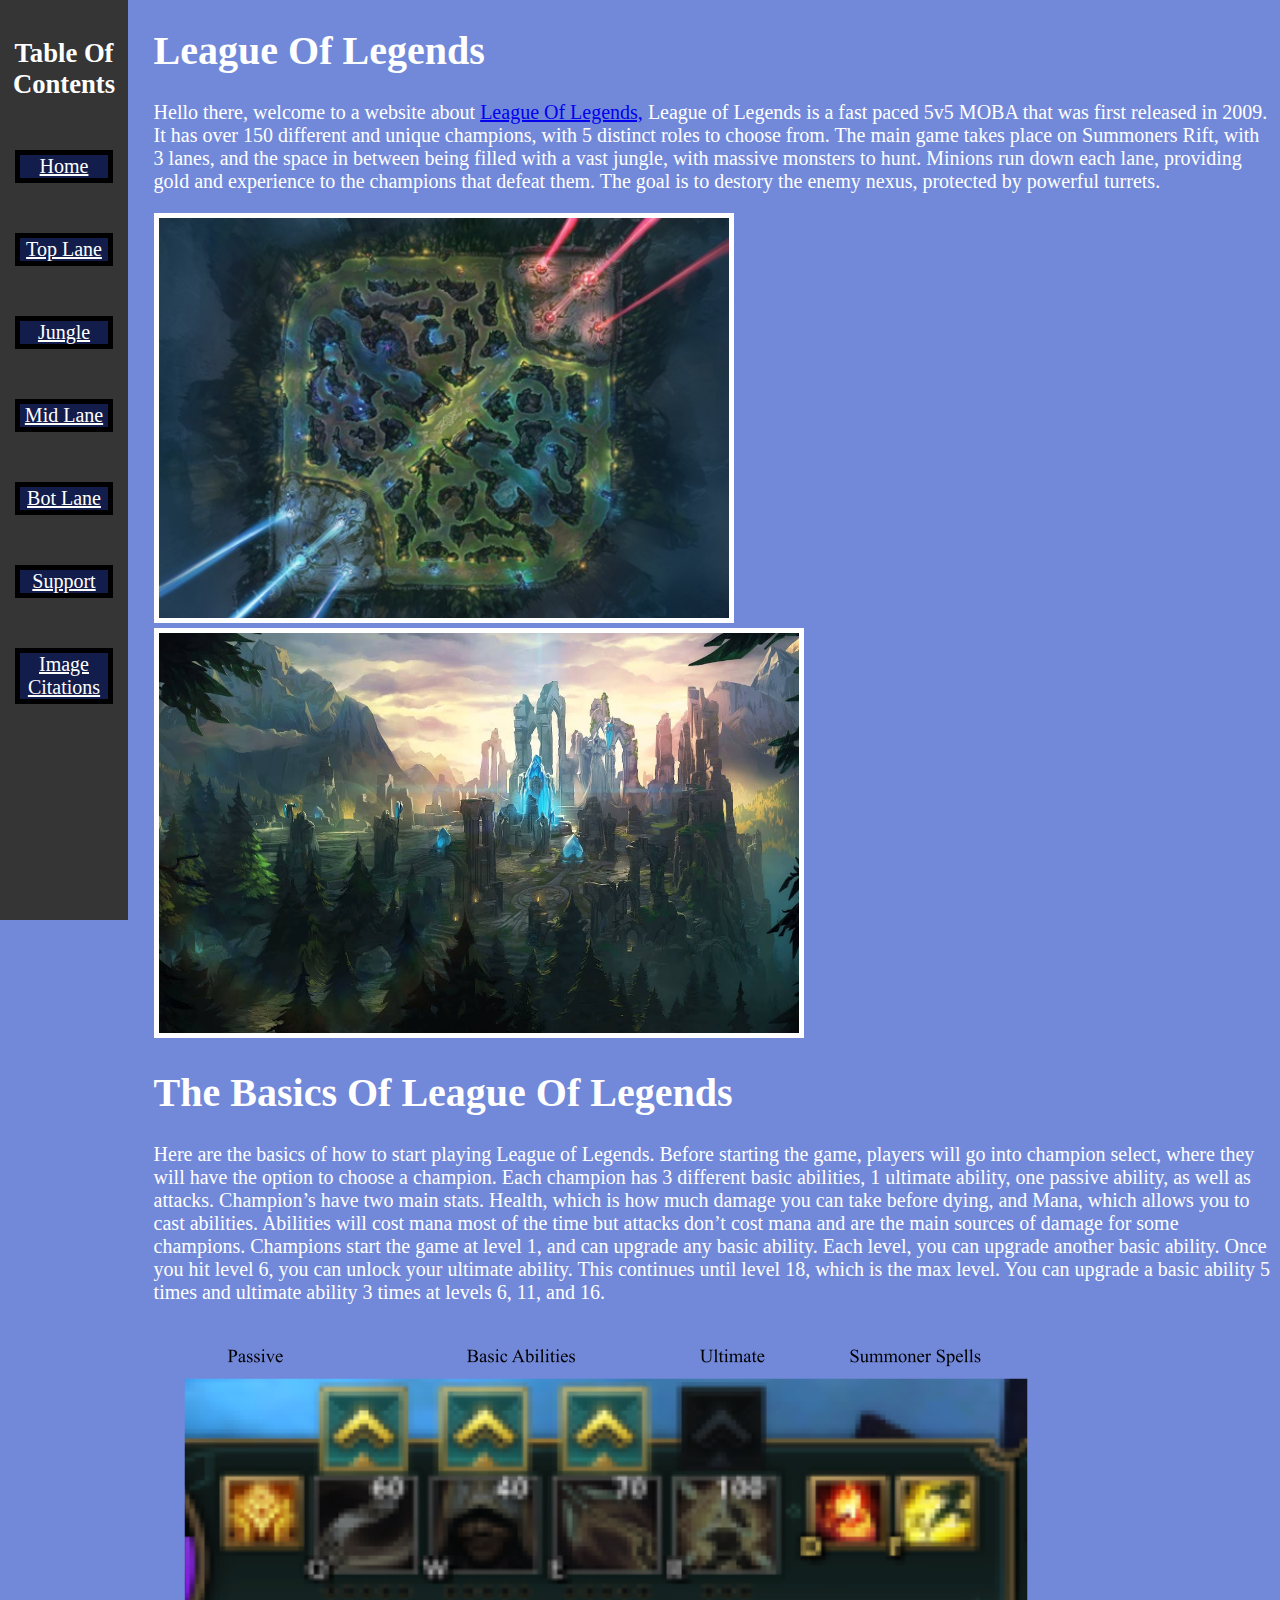
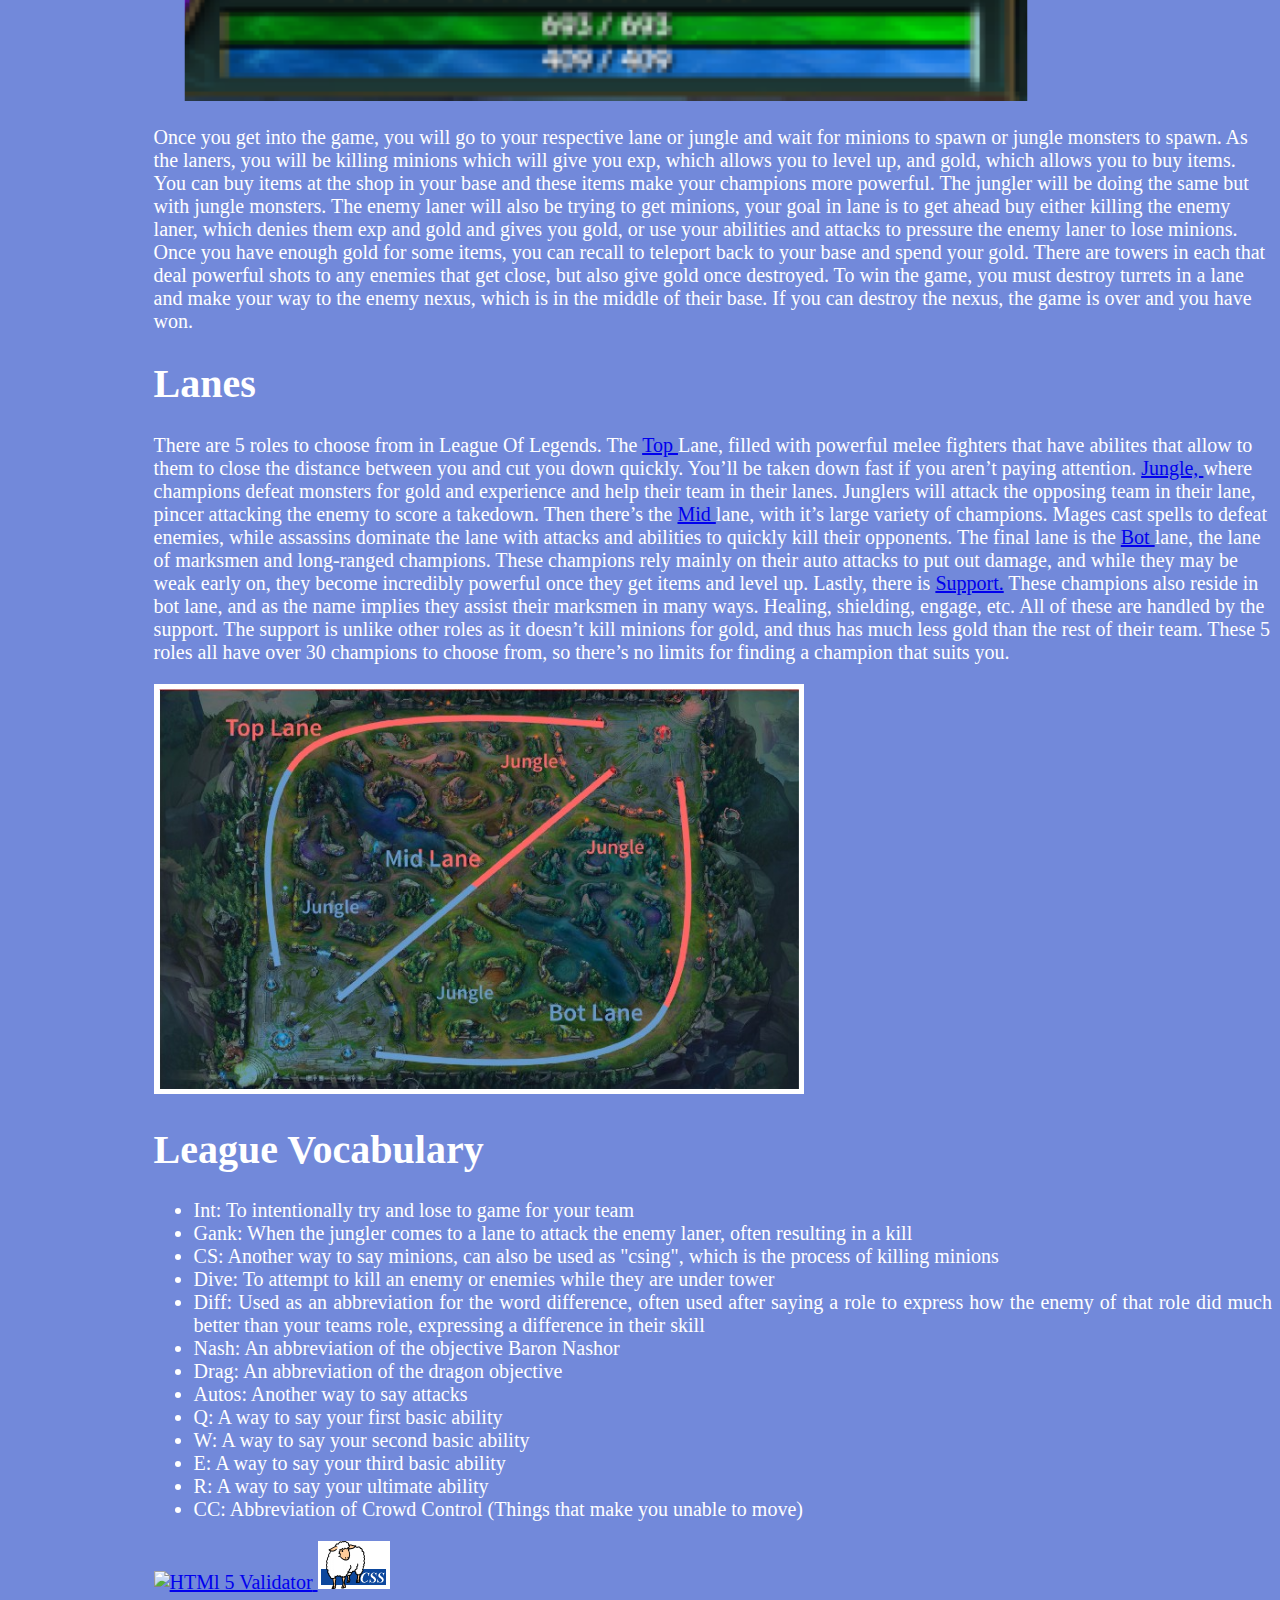
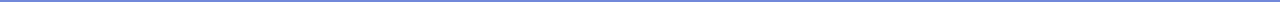
==== index.html @ da6aa1b8 "Add files via upload" ====
<!doctype html>
<html lang = "en">
	<head>
		<meta charset = "UTF-8">
		<title> League Of Legends </title>
		<link rel = "stylesheet" type = "text/css" href = "basic.css"/>
	</head>
	<body>
		<h1> League Of Legends</h1>
		<p> Hello there, welcome to a website about <a href = "https://www.leagueoflegends.com/"> League Of Legends,</a>  League of Legends is a fast paced 5v5 MOBA that was first released in 2009. It has over 150 different and unique champions, with 5 distinct roles to choose from. The main game takes place on Summoners Rift, with 3 lanes, and the space in between being filled with a vast jungle, with massive monsters to hunt. Minions run down each lane, providing gold and experience to the champions that defeat them. The goal is to destory the enemy nexus, protected by powerful turrets.</p>
		<!-- Linking the 2 images -->
		<img class = "rift" src = "summonersrift.jpg" alt = "Picture Of Summoners Rift In The Game" />
		<img class = "rift" src = "summonersrift2.jpg" alt = "Picture Of Summoners Rift Drawn" width = 640 />
		<!-- Table of contents in a side navbar -->
		<div id = "navbar">
			<h1 id = "contents"> Table Of Contents </h1> 
            <p class = "border"> <a class = "content" href = "index.html"> Home  </a> </p>
			<p class = "border"> <a class = "content" href = "top.html"> Top Lane  </a> </p>
			<p class = "border"> <a class = "content" href = "jungle.html"> Jungle </a> </p>
			<p class = "border"> <a class = "content" href = "mid.html"> Mid Lane  </a> </p>
			<p class = "border"> <a class = "content" href = "bot.html"> Bot Lane </a> </p>
			<p class = "border"> <a class = "content" href = "support.html"> Support </a> </p>
            <p class = "border"> <a class = "content" href = "cite.html"> Image Citations </a> </p>
		</div>
		<h1 id = "basics"> The Basics Of League Of Legends </h1>
		<p> Here are the basics of how to start playing League of Legends. Before starting the game, players will go into champion select, where they will have the option to choose a champion. Each champion has 3 different basic abilities, 1 ultimate ability, one passive ability, as well as attacks. Champion&rsquo;s have two main stats. Health, which is how much damage you can take before dying, and Mana, which allows you to cast abilities. Abilities will cost mana most of the time but attacks don&rsquo;t cost mana and are the main sources of damage for some champions. Champions start the game at level 1, and can upgrade any basic ability. Each level, you can upgrade another basic ability. Once you hit level 6, you can unlock your ultimate ability. This continues until level 18, which is the max level. You can upgrade a basic ability 5 times and ultimate ability 3 times at levels 6, 11, and 16. </p>
		<img src = "abilities1.png" alt = "Ingame picture of League of Legends Abilities"/>
		<p> Once you get into the game, you will go to your respective lane or jungle and wait for minions to spawn or jungle monsters to spawn. As the laners, you will be killing minions which will give you exp, which allows you to level up, and gold, which allows you to buy items. You can buy items at the shop in your base and these items make your champions more powerful. The jungler will be doing the same but with jungle monsters. The enemy laner will also be trying to get minions, your goal in lane is to get ahead buy either killing the enemy laner, which denies them exp and gold and gives you gold, or use your abilities and attacks to pressure the enemy laner to lose minions. Once you have enough gold for some items, you can recall to teleport back to your base and spend your gold. There are towers in each that deal powerful shots to any enemies that get close, but also give gold once destroyed. To win the game, you must destroy turrets in a lane and make your way to the enemy nexus, which is in the middle of their base. If you can destroy the nexus, the game is over and you have won. </p>
		<h1 id = "lanes"> Lanes </h1>
		<p> There are 5 roles to choose from in League Of Legends. The <a href="top.html"> Top </a> Lane, filled with powerful melee fighters that have abilites that allow to them to close the distance between you and cut you down quickly. You&rsquo;ll be taken down fast if you aren&rsquo;t paying attention. <a href="jungle.html"> Jungle, </a> where champions defeat monsters for gold and experience and help their team in their lanes. Junglers will attack the opposing team in their lane, pincer attacking the enemy to score a takedown. Then there&rsquo;s the <a href="mid.html"> Mid </a> lane, with it&rsquo;s large variety of champions. Mages cast spells to defeat enemies, while assassins dominate the lane with attacks and abilities to quickly kill their opponents. The final lane is the <a href="bot.html"> Bot </a> lane, the lane of marksmen and long-ranged champions. These champions rely mainly on their auto attacks to put out damage, and while they may be weak early on, they become incredibly powerful once they get items and level up. Lastly, there is <a href="support.html"> Support.</a> These champions also reside in bot lane, and as the name implies they assist their marksmen in many ways. Healing, shielding, engage, etc. All of these are handled by the support. The support is unlike other roles as it doesn&rsquo;t kill minions for gold, and thus has much less gold than the rest of their team. These 5 roles all have over 30 champions to choose from, so there&rsquo;s no limits for finding a champion that suits you. </p>
		<img class = "rift" src = "summonersriftlanes.jpeg" alt = "Picture of Summoners Rift with lanes drawn" />
		<h1 id = "vocab" class = "justify"> League Vocabulary </h1>
		<ul class = "justify">
			<li> Int: To intentionally try and lose to game for your team </li>
			<li> Gank: When the jungler comes to a lane to attack the enemy laner, often resulting in a kill </li>
			<li> CS: Another way to say minions, can also be used as "csing", which is the process of killing minions </li>
			<li> Dive: To attempt to kill an enemy or enemies while they are under tower </li>
			<li> Diff: Used as an abbreviation for the word difference, often used after saying a role to express how the enemy of that role did much better than your teams role, expressing a difference in their skill </li>
			<li> Nash: An abbreviation of the objective Baron Nashor</li>
			<li> Drag: An abbreviation of the dragon objective</li>
			<li> Autos: Another way to say attacks</li>
			<li> Q: A way to say your first basic ability</li>
			<li> W: A way to say your second basic ability</li>
			<li> E: A way to say your third basic ability</li>
			<li> R: A way to say your ultimate ability</li>
			<li> CC: Abbreviation of Crowd Control (Things that make you unable to move)</li>
		</ul>
		<!-- HTML and CSS Validator Links -->
		<a href="https://validator.w3.org/nu/?doc=https%3A%2F%2Fpercyzhao.github.io%2Fhome%2F">
			<img src = "w3c.png" alt = "HTMl 5 Validator"/>
		</a>
		<a href="http://jigsaw.w3.org/css-validator/validator?uri=https%3A%2F%2Fpercyzhao.github.io%2Fhome%2Fbasic.css">
			<img src = "css.png" alt = "CSS Validator" />
		</a>
    </body>
</html>
---- basic.css ----
body
{
	font-family: "times new roman";
	font-size: 20px;
	color: white;
	background-color: #7289DA;
	margin-left: 12%;
}
/* Makes the images have a border and be a certain height */
.rift
{
	border-style: solid;
	border-color: white;
	height: 400px;
	border-width:5px;
}
.justify
{
	text-align:justify;
}
#contents
{
	font-size: 20pt;
}
/* Makes the navbar, height is full page, it can't move*/
#navbar 
{
	height: 100%; 
	width: 10%; 
	position: fixed; 
	z-index: 1; 
	top: 0; 
	left: 0;
	background-color: #353535; 
	overflow-x: hidden; 
	padding-top: 20px;
	color:white; 
	text-align:center;
}
#navbar a:hover
/* when you hover over the text it turns aqua*/
{

	color: aqua;
}
.content
{
	color: white;

}
.border
{
	border-color: black;
	border-style: solid;
	border-width: 5px;
	margin-right: 15px;
	margin-left: 15px;
	background-color:#121d4b;
	margin-top: 50px
}
/* for all the citations */
.cite
{
	text-align: left;
	color: black;
	font-size: 15px
}
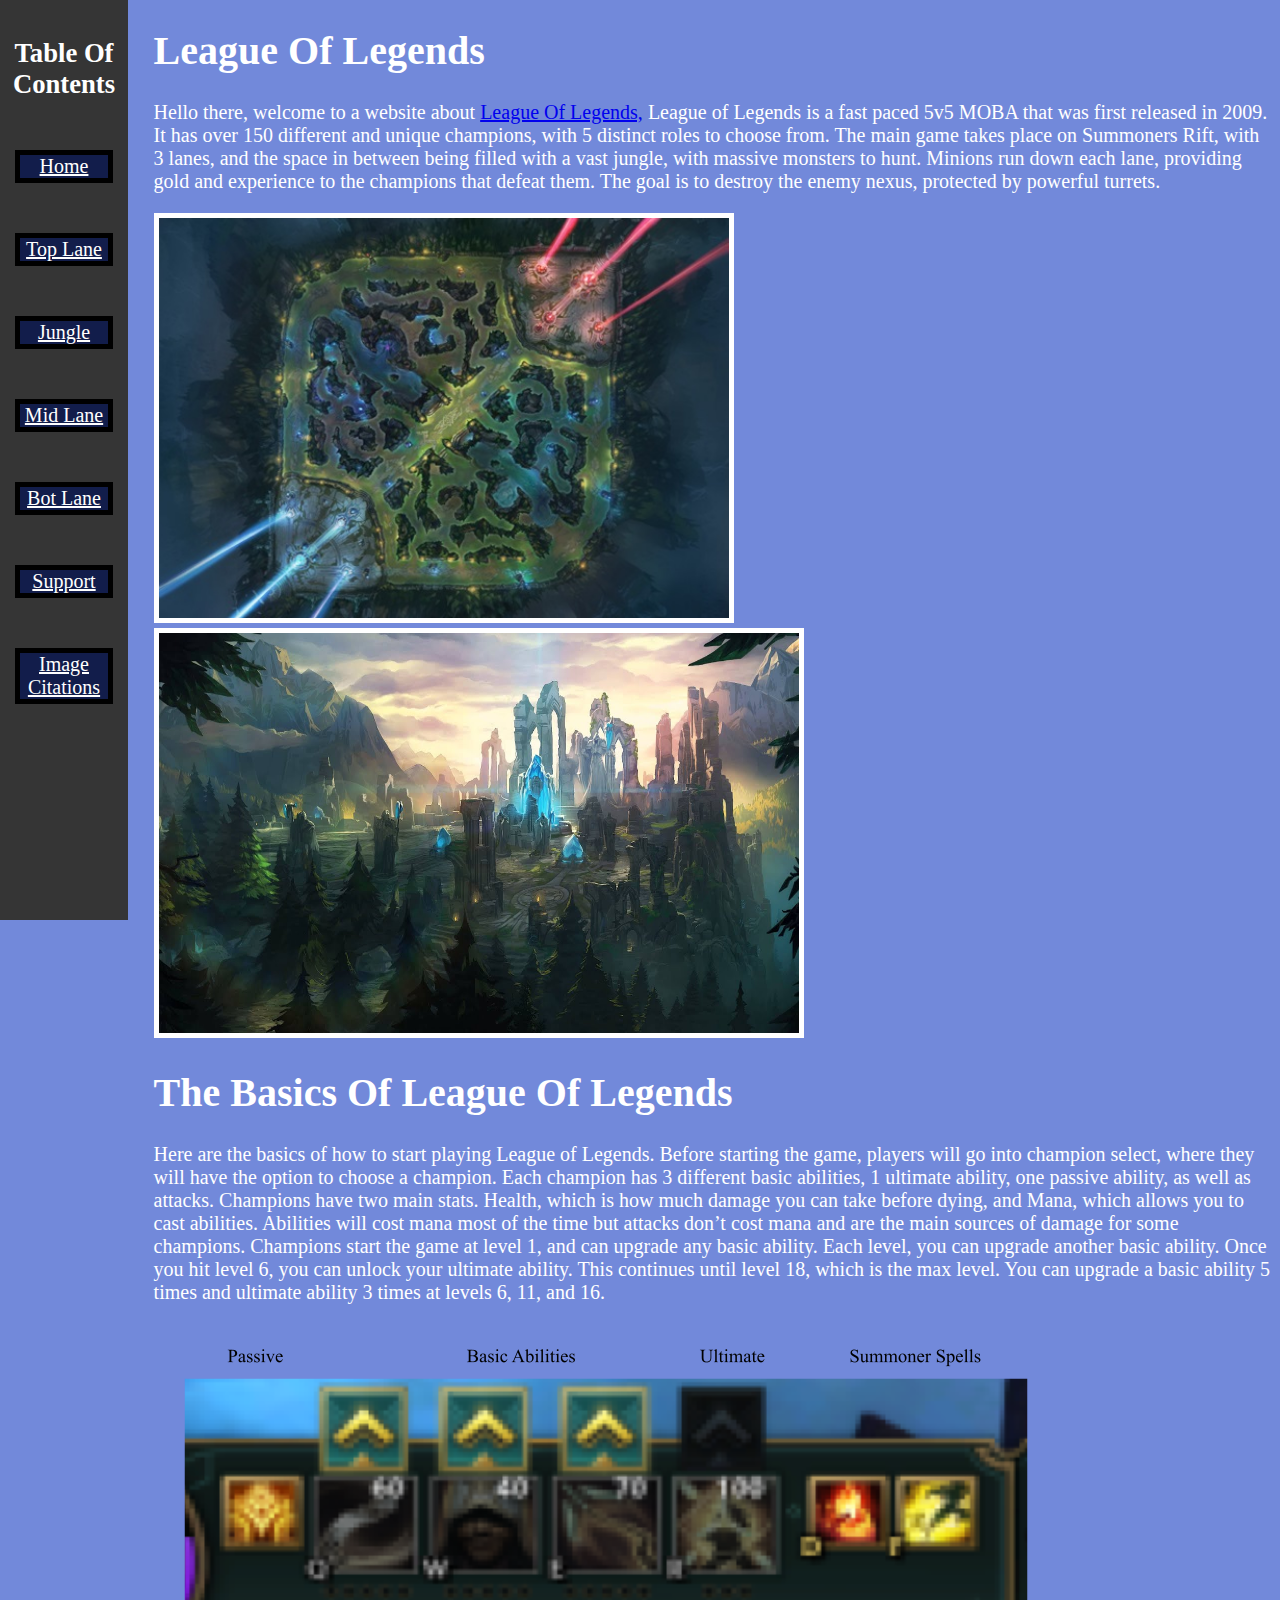
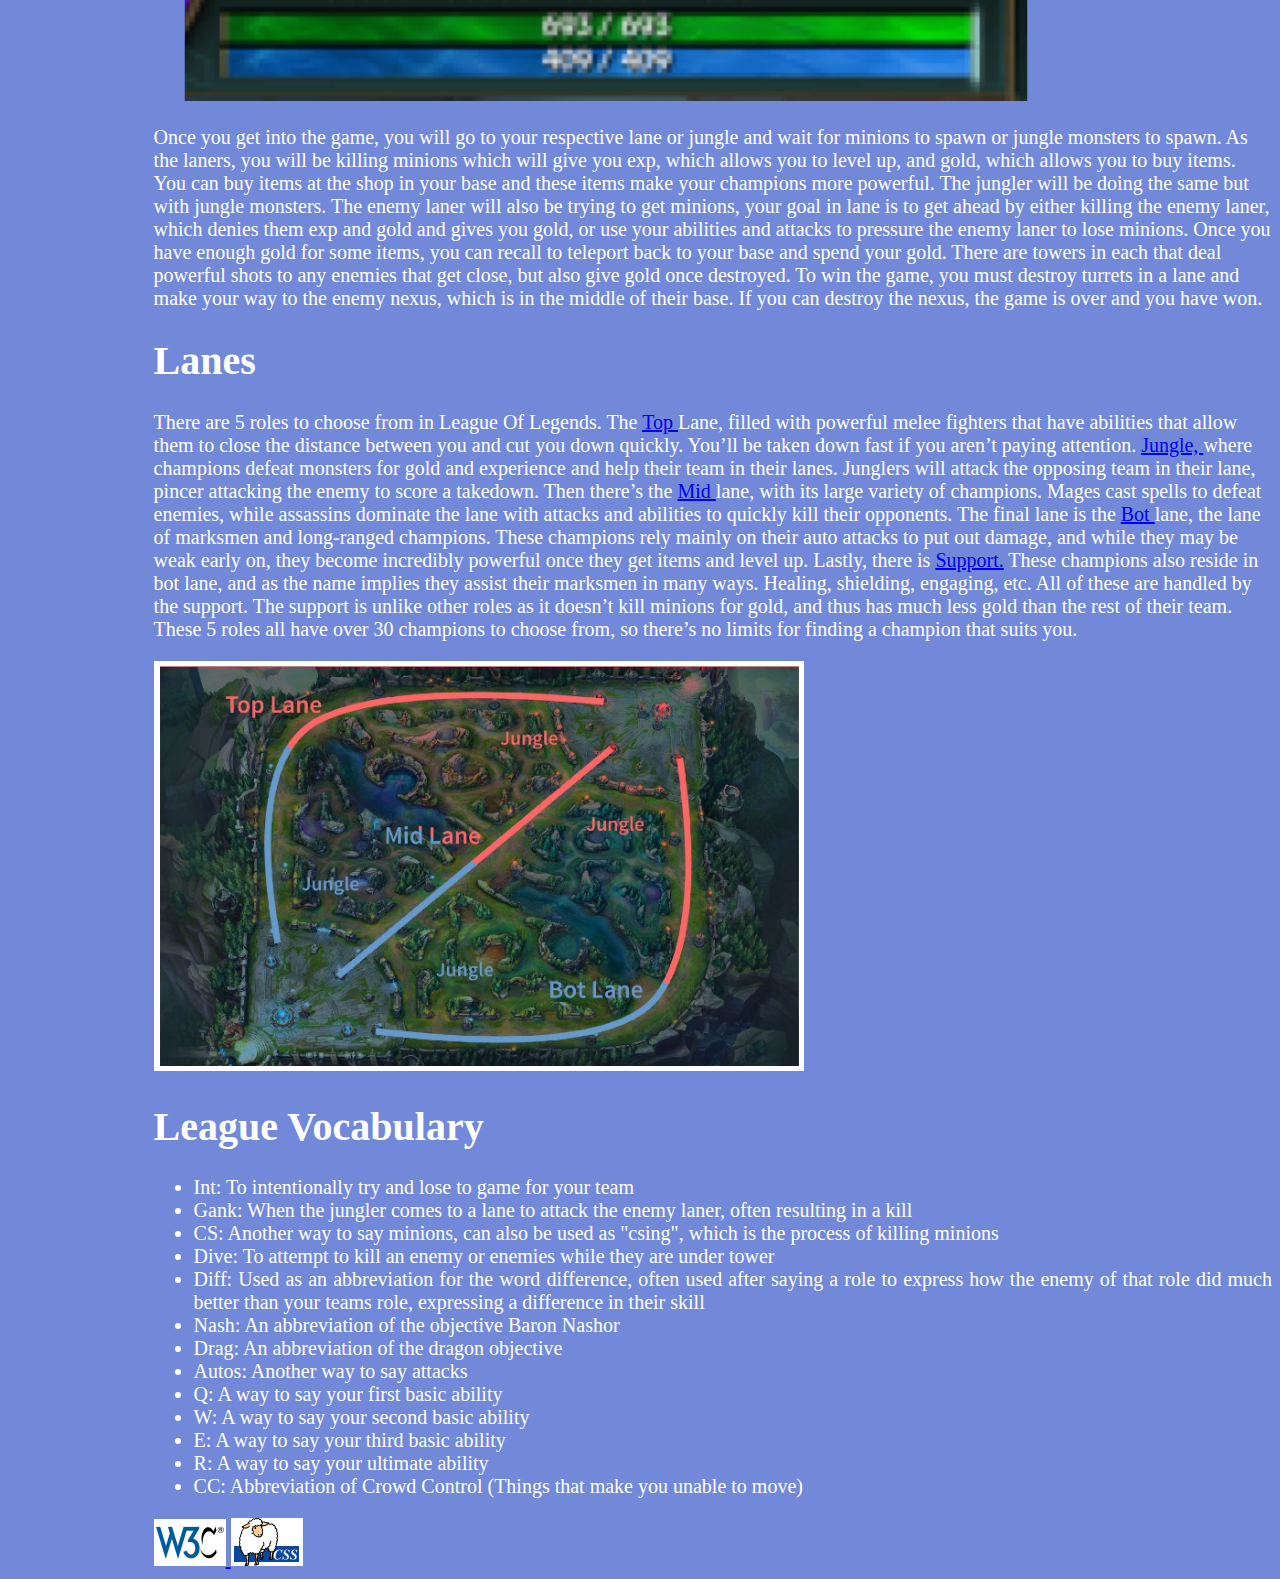
==== commit 05e3573e: "Update index.html" ====
--- a/index.html
+++ b/index.html
@@ -7,7 +7,7 @@
 	</head>
 	<body>
 		<h1> League Of Legends</h1>
-		<p> Hello there, welcome to a website about <a href = "https://www.leagueoflegends.com/"> League Of Legends,</a>  League of Legends is a fast paced 5v5 MOBA that was first released in 2009. It has over 150 different and unique champions, with 5 distinct roles to choose from. The main game takes place on Summoners Rift, with 3 lanes, and the space in between being filled with a vast jungle, with massive monsters to hunt. Minions run down each lane, providing gold and experience to the champions that defeat them. The goal is to destory the enemy nexus, protected by powerful turrets.</p>
+		<p> Hello there, welcome to a website about <a href = "https://www.leagueoflegends.com/"> League Of Legends,</a>  League of Legends is a fast paced 5v5 MOBA that was first released in 2009. It has over 150 different and unique champions, with 5 distinct roles to choose from. The main game takes place on Summoners Rift, with 3 lanes, and the space in between being filled with a vast jungle, with massive monsters to hunt. Minions run down each lane, providing gold and experience to the champions that defeat them. The goal is to destroy the enemy nexus, protected by powerful turrets.</p>
 		<!-- Linking the 2 images -->
 		<img class = "rift" src = "summonersrift.jpg" alt = "Picture Of Summoners Rift In The Game" />
 		<img class = "rift" src = "summonersrift2.jpg" alt = "Picture Of Summoners Rift Drawn" width = 640 />
@@ -23,11 +23,11 @@
             <p class = "border"> <a class = "content" href = "cite.html"> Image Citations </a> </p>
 		</div>
 		<h1 id = "basics"> The Basics Of League Of Legends </h1>
-		<p> Here are the basics of how to start playing League of Legends. Before starting the game, players will go into champion select, where they will have the option to choose a champion. Each champion has 3 different basic abilities, 1 ultimate ability, one passive ability, as well as attacks. Champion&rsquo;s have two main stats. Health, which is how much damage you can take before dying, and Mana, which allows you to cast abilities. Abilities will cost mana most of the time but attacks don&rsquo;t cost mana and are the main sources of damage for some champions. Champions start the game at level 1, and can upgrade any basic ability. Each level, you can upgrade another basic ability. Once you hit level 6, you can unlock your ultimate ability. This continues until level 18, which is the max level. You can upgrade a basic ability 5 times and ultimate ability 3 times at levels 6, 11, and 16. </p>
+		<p> Here are the basics of how to start playing League of Legends. Before starting the game, players will go into champion select, where they will have the option to choose a champion. Each champion has 3 different basic abilities, 1 ultimate ability, one passive ability, as well as attacks. Champions have two main stats. Health, which is how much damage you can take before dying, and Mana, which allows you to cast abilities. Abilities will cost mana most of the time but attacks don&rsquo;t cost mana and are the main sources of damage for some champions. Champions start the game at level 1, and can upgrade any basic ability. Each level, you can upgrade another basic ability. Once you hit level 6, you can unlock your ultimate ability. This continues until level 18, which is the max level. You can upgrade a basic ability 5 times and ultimate ability 3 times at levels 6, 11, and 16. </p>
 		<img src = "abilities1.png" alt = "Ingame picture of League of Legends Abilities"/>
-		<p> Once you get into the game, you will go to your respective lane or jungle and wait for minions to spawn or jungle monsters to spawn. As the laners, you will be killing minions which will give you exp, which allows you to level up, and gold, which allows you to buy items. You can buy items at the shop in your base and these items make your champions more powerful. The jungler will be doing the same but with jungle monsters. The enemy laner will also be trying to get minions, your goal in lane is to get ahead buy either killing the enemy laner, which denies them exp and gold and gives you gold, or use your abilities and attacks to pressure the enemy laner to lose minions. Once you have enough gold for some items, you can recall to teleport back to your base and spend your gold. There are towers in each that deal powerful shots to any enemies that get close, but also give gold once destroyed. To win the game, you must destroy turrets in a lane and make your way to the enemy nexus, which is in the middle of their base. If you can destroy the nexus, the game is over and you have won. </p>
+		<p> Once you get into the game, you will go to your respective lane or jungle and wait for minions to spawn or jungle monsters to spawn. As the laners, you will be killing minions which will give you exp, which allows you to level up, and gold, which allows you to buy items. You can buy items at the shop in your base and these items make your champions more powerful. The jungler will be doing the same but with jungle monsters. The enemy laner will also be trying to get minions, your goal in lane is to get ahead by either killing the enemy laner, which denies them exp and gold and gives you gold, or use your abilities and attacks to pressure the enemy laner to lose minions. Once you have enough gold for some items, you can recall to teleport back to your base and spend your gold. There are towers in each that deal powerful shots to any enemies that get close, but also give gold once destroyed. To win the game, you must destroy turrets in a lane and make your way to the enemy nexus, which is in the middle of their base. If you can destroy the nexus, the game is over and you have won. </p>
 		<h1 id = "lanes"> Lanes </h1>
-		<p> There are 5 roles to choose from in League Of Legends. The <a href="top.html"> Top </a> Lane, filled with powerful melee fighters that have abilites that allow to them to close the distance between you and cut you down quickly. You&rsquo;ll be taken down fast if you aren&rsquo;t paying attention. <a href="jungle.html"> Jungle, </a> where champions defeat monsters for gold and experience and help their team in their lanes. Junglers will attack the opposing team in their lane, pincer attacking the enemy to score a takedown. Then there&rsquo;s the <a href="mid.html"> Mid </a> lane, with it&rsquo;s large variety of champions. Mages cast spells to defeat enemies, while assassins dominate the lane with attacks and abilities to quickly kill their opponents. The final lane is the <a href="bot.html"> Bot </a> lane, the lane of marksmen and long-ranged champions. These champions rely mainly on their auto attacks to put out damage, and while they may be weak early on, they become incredibly powerful once they get items and level up. Lastly, there is <a href="support.html"> Support.</a> These champions also reside in bot lane, and as the name implies they assist their marksmen in many ways. Healing, shielding, engage, etc. All of these are handled by the support. The support is unlike other roles as it doesn&rsquo;t kill minions for gold, and thus has much less gold than the rest of their team. These 5 roles all have over 30 champions to choose from, so there&rsquo;s no limits for finding a champion that suits you. </p>
+		<p> There are 5 roles to choose from in League Of Legends. The <a href="top.html"> Top </a> Lane, filled with powerful melee fighters that have abilities that allow them to close the distance between you and cut you down quickly. You&rsquo;ll be taken down fast if you aren&rsquo;t paying attention. <a href="jungle.html"> Jungle, </a> where champions defeat monsters for gold and experience and help their team in their lanes. Junglers will attack the opposing team in their lane, pincer attacking the enemy to score a takedown. Then there&rsquo;s the <a href="mid.html"> Mid </a> lane, with its large variety of champions. Mages cast spells to defeat enemies, while assassins dominate the lane with attacks and abilities to quickly kill their opponents. The final lane is the <a href="bot.html"> Bot </a> lane, the lane of marksmen and long-ranged champions. These champions rely mainly on their auto attacks to put out damage, and while they may be weak early on, they become incredibly powerful once they get items and level up. Lastly, there is <a href="support.html"> Support.</a> These champions also reside in bot lane, and as the name implies they assist their marksmen in many ways. Healing, shielding, engaging, etc. All of these are handled by the support. The support is unlike other roles as it doesn&rsquo;t kill minions for gold, and thus has much less gold than the rest of their team. These 5 roles all have over 30 champions to choose from, so there&rsquo;s no limits for finding a champion that suits you. </p>
 		<img class = "rift" src = "summonersriftlanes.jpeg" alt = "Picture of Summoners Rift with lanes drawn" />
 		<h1 id = "vocab" class = "justify"> League Vocabulary </h1>
 		<ul class = "justify">
@@ -53,4 +53,4 @@
 			<img src = "css.png" alt = "CSS Validator" />
 		</a>
     </body>
-</html>+</html>
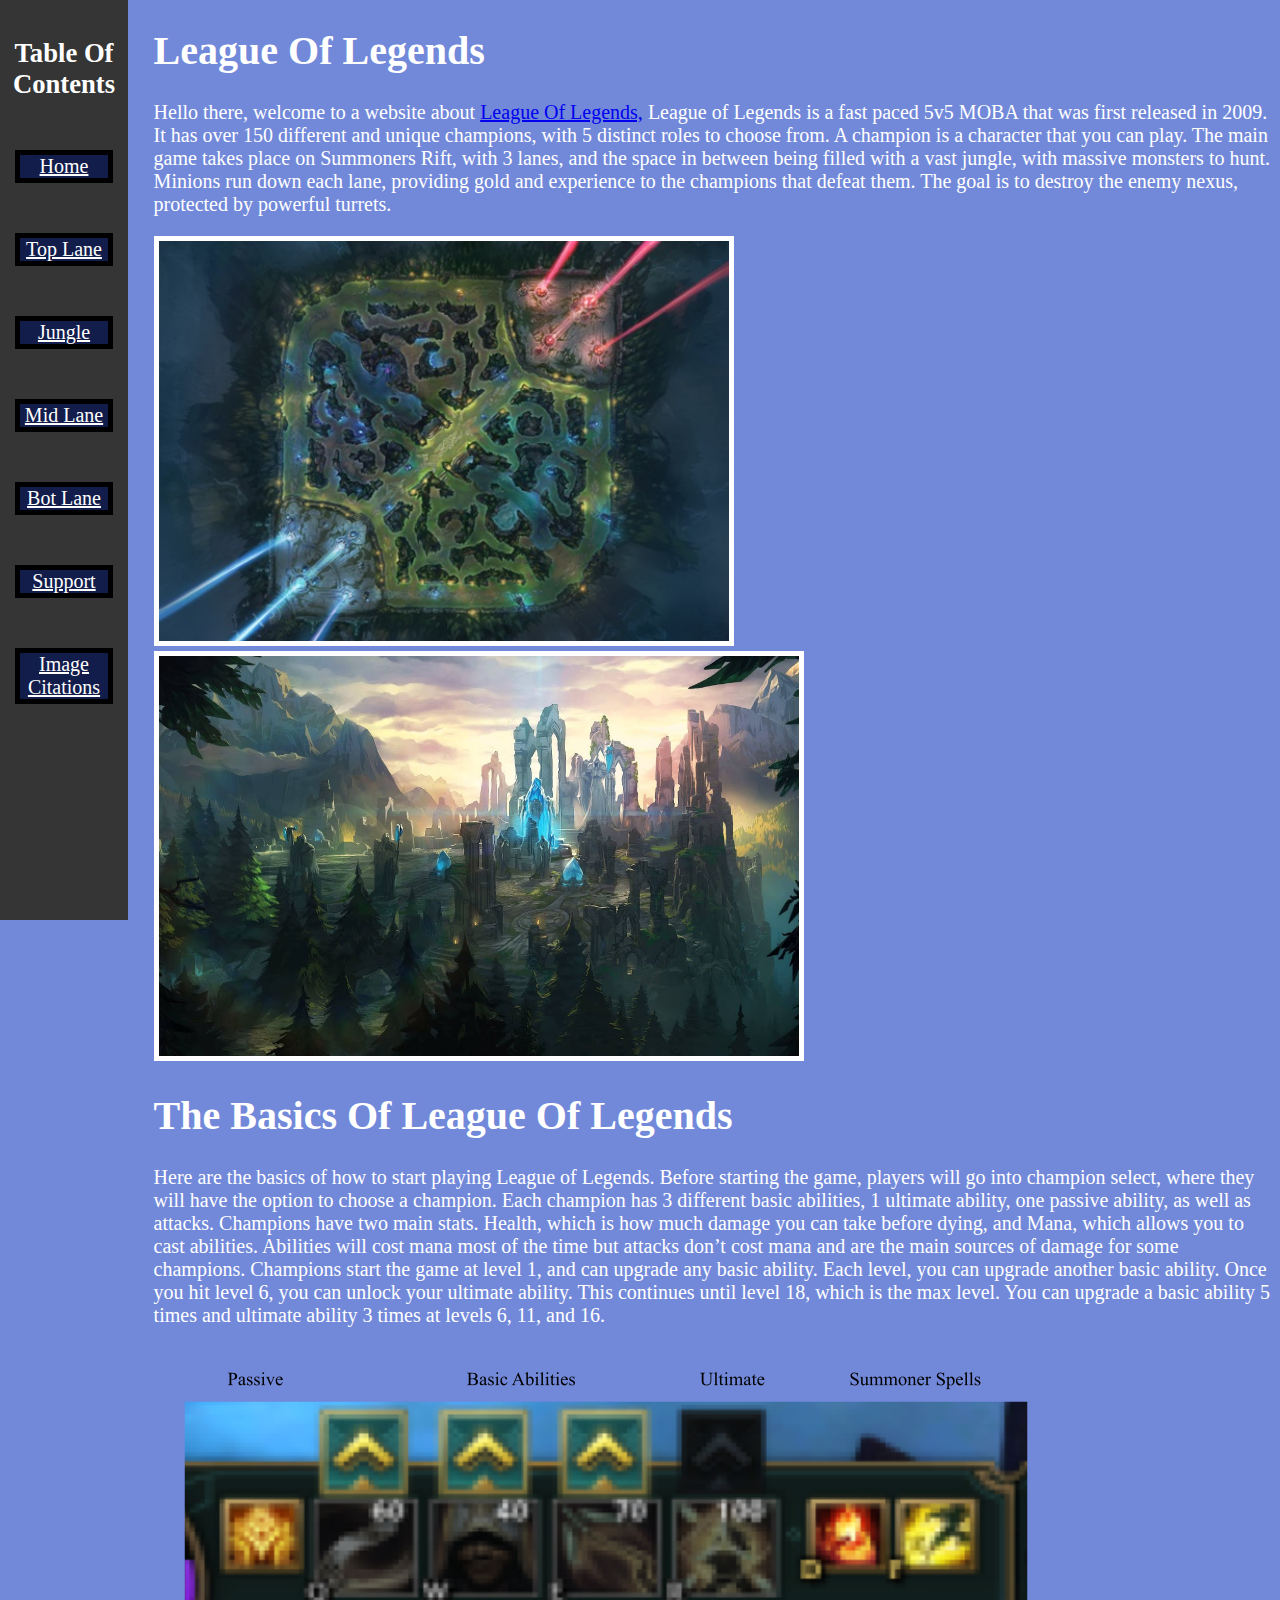
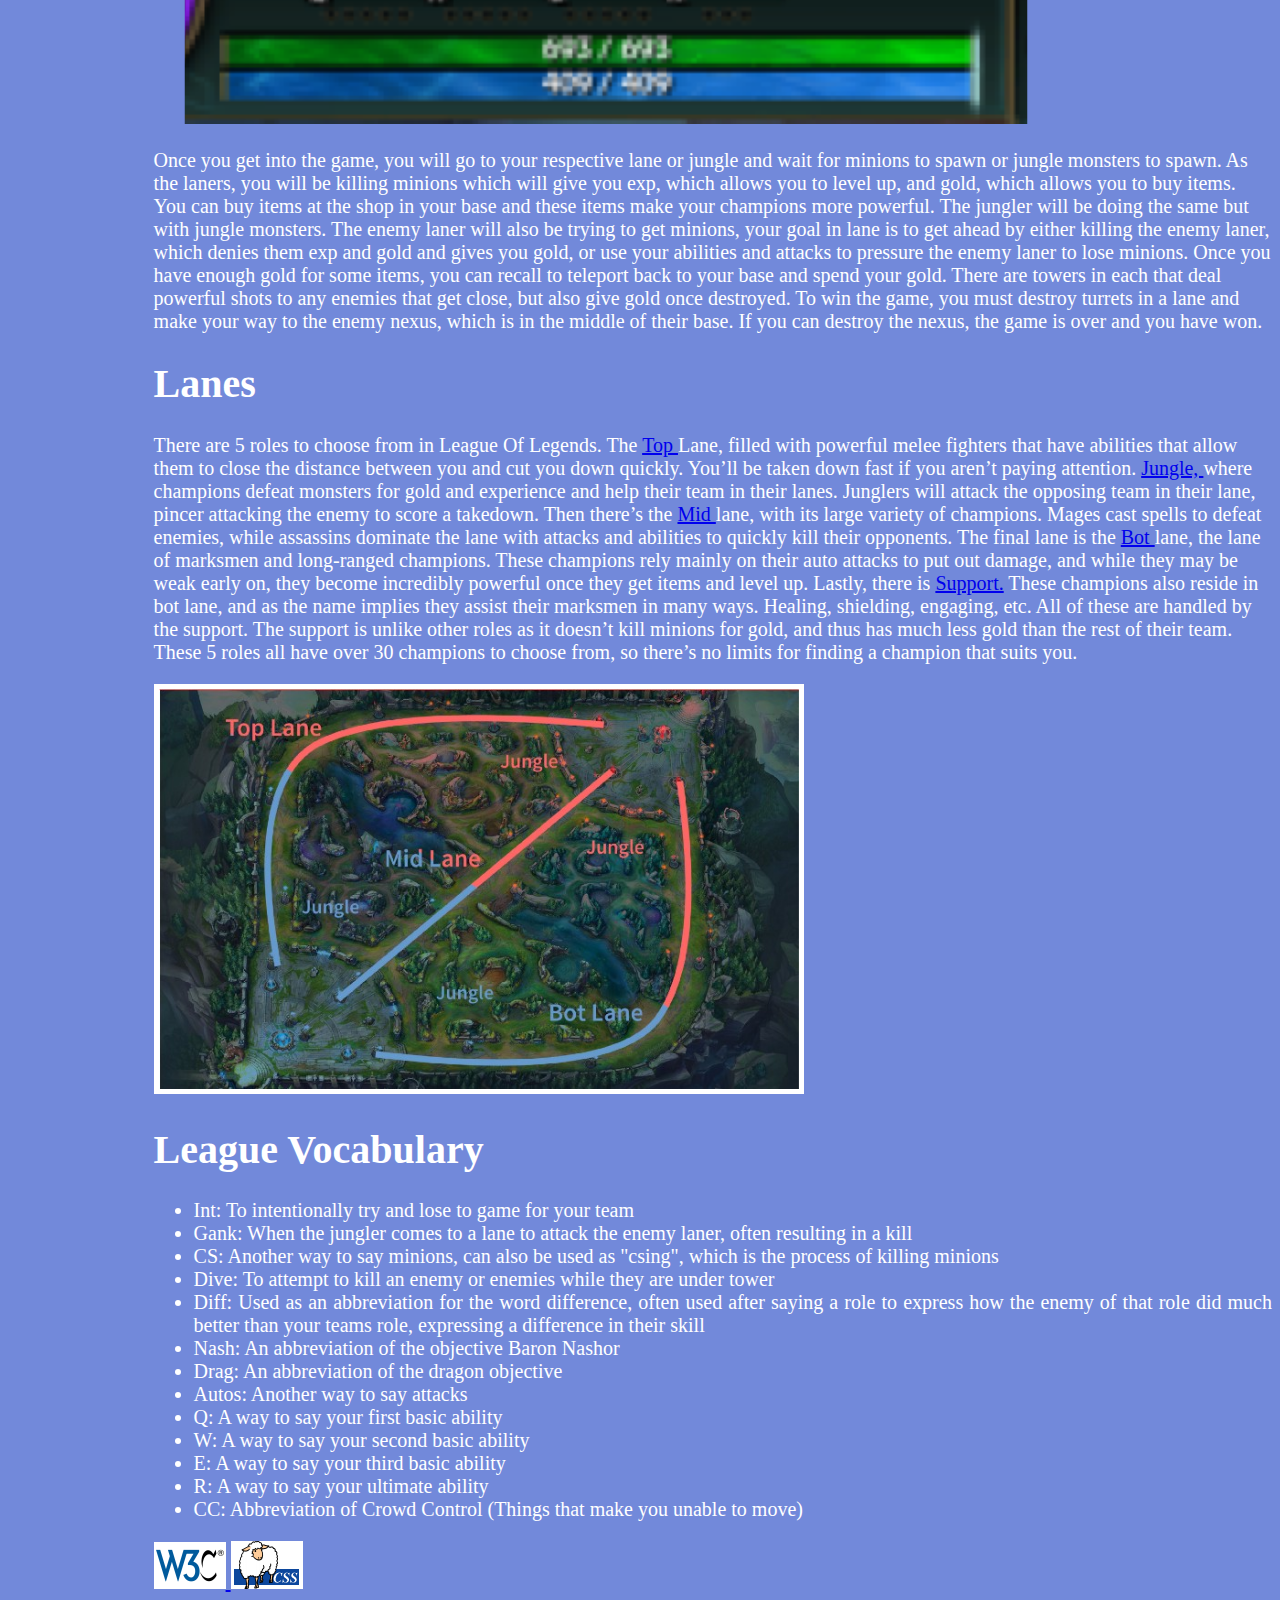
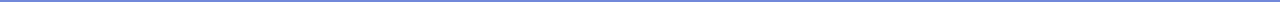
==== commit 6be857b2: "Update index.html" ====
--- a/index.html
+++ b/index.html
@@ -7,7 +7,7 @@
 	</head>
 	<body>
 		<h1> League Of Legends</h1>
-		<p> Hello there, welcome to a website about <a href = "https://www.leagueoflegends.com/"> League Of Legends,</a>  League of Legends is a fast paced 5v5 MOBA that was first released in 2009. It has over 150 different and unique champions, with 5 distinct roles to choose from. The main game takes place on Summoners Rift, with 3 lanes, and the space in between being filled with a vast jungle, with massive monsters to hunt. Minions run down each lane, providing gold and experience to the champions that defeat them. The goal is to destroy the enemy nexus, protected by powerful turrets.</p>
+		<p> Hello there, welcome to a website about <a href = "https://www.leagueoflegends.com/"> League Of Legends,</a>  League of Legends is a fast paced 5v5 MOBA that was first released in 2009. It has over 150 different and unique champions, with 5 distinct roles to choose from. A champion is a character that you can play. The main game takes place on Summoners Rift, with 3 lanes, and the space in between being filled with a vast jungle, with massive monsters to hunt. Minions run down each lane, providing gold and experience to the champions that defeat them. The goal is to destroy the enemy nexus, protected by powerful turrets.</p>
 		<!-- Linking the 2 images -->
 		<img class = "rift" src = "summonersrift.jpg" alt = "Picture Of Summoners Rift In The Game" />
 		<img class = "rift" src = "summonersrift2.jpg" alt = "Picture Of Summoners Rift Drawn" width = 640 />
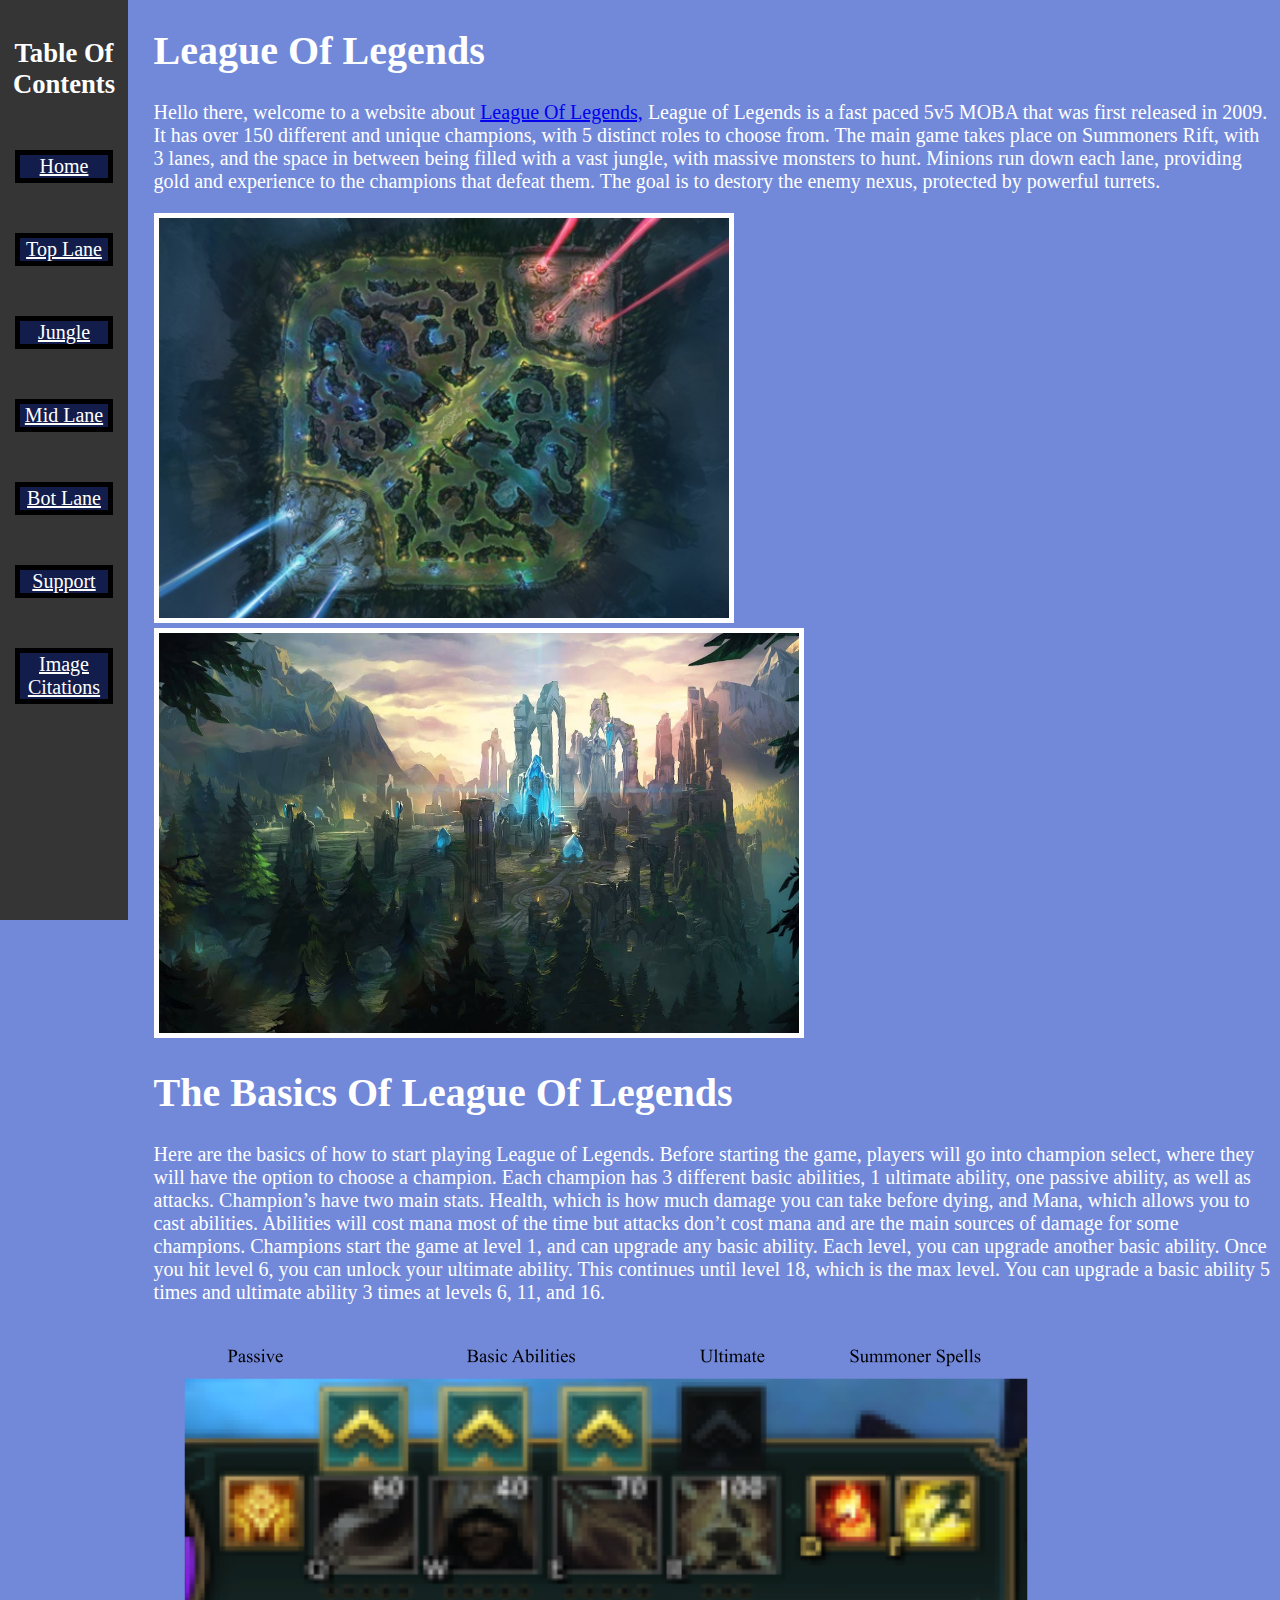
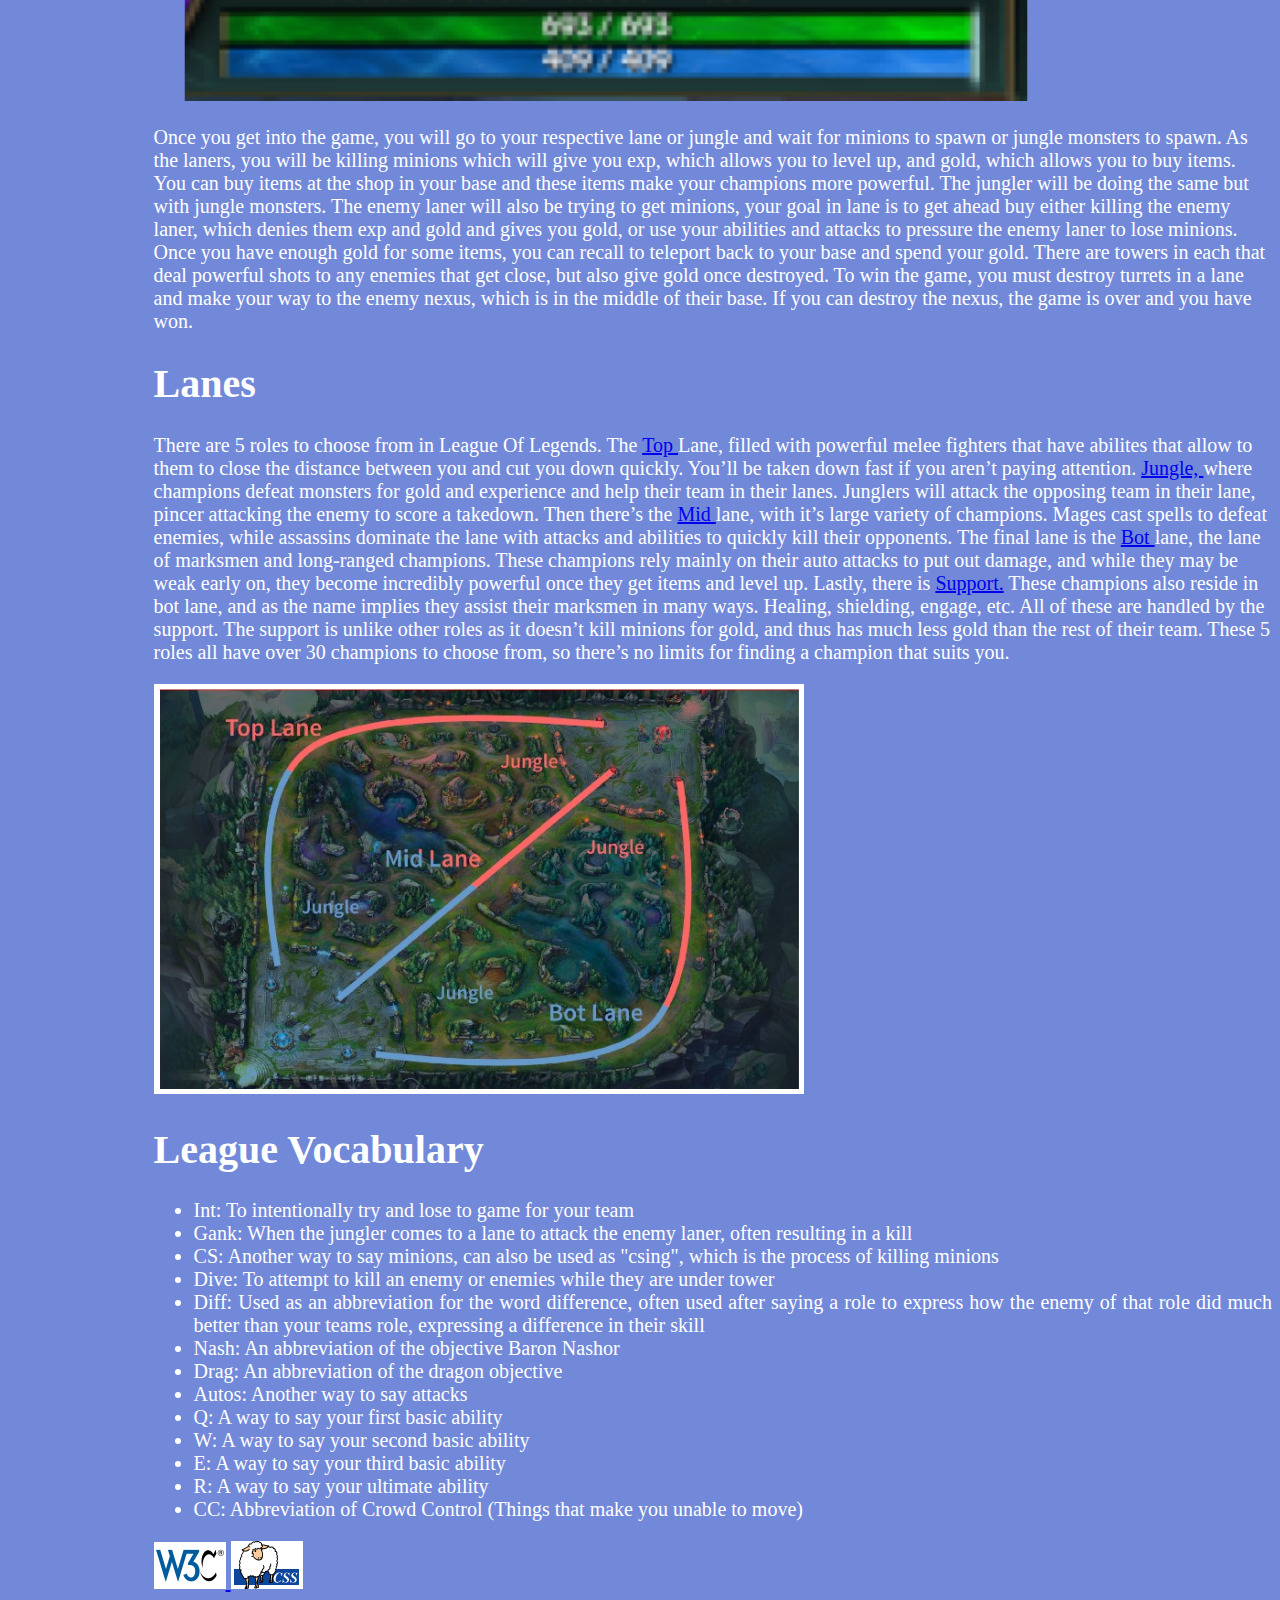
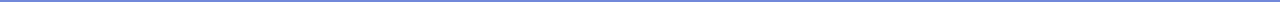
==== commit 0fc68c05: "Add files via upload" ====
--- a/index.html
+++ b/index.html
@@ -7,14 +7,14 @@
 	</head>
 	<body>
 		<h1> League Of Legends</h1>
-		<p> Hello there, welcome to a website about <a href = "https://www.leagueoflegends.com/"> League Of Legends,</a>  League of Legends is a fast paced 5v5 MOBA that was first released in 2009. It has over 150 different and unique champions, with 5 distinct roles to choose from. A champion is a character that you can play. The main game takes place on Summoners Rift, with 3 lanes, and the space in between being filled with a vast jungle, with massive monsters to hunt. Minions run down each lane, providing gold and experience to the champions that defeat them. The goal is to destroy the enemy nexus, protected by powerful turrets.</p>
+		<p> Hello there, welcome to a website about <a href = "https://www.leagueoflegends.com/"> League Of Legends,</a>  League of Legends is a fast paced 5v5 MOBA that was first released in 2009. It has over 150 different and unique champions, with 5 distinct roles to choose from. The main game takes place on Summoners Rift, with 3 lanes, and the space in between being filled with a vast jungle, with massive monsters to hunt. Minions run down each lane, providing gold and experience to the champions that defeat them. The goal is to destory the enemy nexus, protected by powerful turrets.</p>
 		<!-- Linking the 2 images -->
 		<img class = "rift" src = "summonersrift.jpg" alt = "Picture Of Summoners Rift In The Game" />
 		<img class = "rift" src = "summonersrift2.jpg" alt = "Picture Of Summoners Rift Drawn" width = 640 />
 		<!-- Table of contents in a side navbar -->
 		<div id = "navbar">
 			<h1 id = "contents"> Table Of Contents </h1> 
-            <p class = "border"> <a class = "content" href = "index.html"> Home  </a> </p>
+            <p class = "border"> <a class = "content" href = "index.html"> Home  </a> </p> <!--Links to different webpages-->
 			<p class = "border"> <a class = "content" href = "top.html"> Top Lane  </a> </p>
 			<p class = "border"> <a class = "content" href = "jungle.html"> Jungle </a> </p>
 			<p class = "border"> <a class = "content" href = "mid.html"> Mid Lane  </a> </p>
@@ -23,13 +23,14 @@
             <p class = "border"> <a class = "content" href = "cite.html"> Image Citations </a> </p>
 		</div>
 		<h1 id = "basics"> The Basics Of League Of Legends </h1>
-		<p> Here are the basics of how to start playing League of Legends. Before starting the game, players will go into champion select, where they will have the option to choose a champion. Each champion has 3 different basic abilities, 1 ultimate ability, one passive ability, as well as attacks. Champions have two main stats. Health, which is how much damage you can take before dying, and Mana, which allows you to cast abilities. Abilities will cost mana most of the time but attacks don&rsquo;t cost mana and are the main sources of damage for some champions. Champions start the game at level 1, and can upgrade any basic ability. Each level, you can upgrade another basic ability. Once you hit level 6, you can unlock your ultimate ability. This continues until level 18, which is the max level. You can upgrade a basic ability 5 times and ultimate ability 3 times at levels 6, 11, and 16. </p>
+		<p> Here are the basics of how to start playing League of Legends. Before starting the game, players will go into champion select, where they will have the option to choose a champion. Each champion has 3 different basic abilities, 1 ultimate ability, one passive ability, as well as attacks. Champion&rsquo;s have two main stats. Health, which is how much damage you can take before dying, and Mana, which allows you to cast abilities. Abilities will cost mana most of the time but attacks don&rsquo;t cost mana and are the main sources of damage for some champions. Champions start the game at level 1, and can upgrade any basic ability. Each level, you can upgrade another basic ability. Once you hit level 6, you can unlock your ultimate ability. This continues until level 18, which is the max level. You can upgrade a basic ability 5 times and ultimate ability 3 times at levels 6, 11, and 16. </p>
 		<img src = "abilities1.png" alt = "Ingame picture of League of Legends Abilities"/>
-		<p> Once you get into the game, you will go to your respective lane or jungle and wait for minions to spawn or jungle monsters to spawn. As the laners, you will be killing minions which will give you exp, which allows you to level up, and gold, which allows you to buy items. You can buy items at the shop in your base and these items make your champions more powerful. The jungler will be doing the same but with jungle monsters. The enemy laner will also be trying to get minions, your goal in lane is to get ahead by either killing the enemy laner, which denies them exp and gold and gives you gold, or use your abilities and attacks to pressure the enemy laner to lose minions. Once you have enough gold for some items, you can recall to teleport back to your base and spend your gold. There are towers in each that deal powerful shots to any enemies that get close, but also give gold once destroyed. To win the game, you must destroy turrets in a lane and make your way to the enemy nexus, which is in the middle of their base. If you can destroy the nexus, the game is over and you have won. </p>
+		<p> Once you get into the game, you will go to your respective lane or jungle and wait for minions to spawn or jungle monsters to spawn. As the laners, you will be killing minions which will give you exp, which allows you to level up, and gold, which allows you to buy items. You can buy items at the shop in your base and these items make your champions more powerful. The jungler will be doing the same but with jungle monsters. The enemy laner will also be trying to get minions, your goal in lane is to get ahead buy either killing the enemy laner, which denies them exp and gold and gives you gold, or use your abilities and attacks to pressure the enemy laner to lose minions. Once you have enough gold for some items, you can recall to teleport back to your base and spend your gold. There are towers in each that deal powerful shots to any enemies that get close, but also give gold once destroyed. To win the game, you must destroy turrets in a lane and make your way to the enemy nexus, which is in the middle of their base. If you can destroy the nexus, the game is over and you have won. </p>
 		<h1 id = "lanes"> Lanes </h1>
-		<p> There are 5 roles to choose from in League Of Legends. The <a href="top.html"> Top </a> Lane, filled with powerful melee fighters that have abilities that allow them to close the distance between you and cut you down quickly. You&rsquo;ll be taken down fast if you aren&rsquo;t paying attention. <a href="jungle.html"> Jungle, </a> where champions defeat monsters for gold and experience and help their team in their lanes. Junglers will attack the opposing team in their lane, pincer attacking the enemy to score a takedown. Then there&rsquo;s the <a href="mid.html"> Mid </a> lane, with its large variety of champions. Mages cast spells to defeat enemies, while assassins dominate the lane with attacks and abilities to quickly kill their opponents. The final lane is the <a href="bot.html"> Bot </a> lane, the lane of marksmen and long-ranged champions. These champions rely mainly on their auto attacks to put out damage, and while they may be weak early on, they become incredibly powerful once they get items and level up. Lastly, there is <a href="support.html"> Support.</a> These champions also reside in bot lane, and as the name implies they assist their marksmen in many ways. Healing, shielding, engaging, etc. All of these are handled by the support. The support is unlike other roles as it doesn&rsquo;t kill minions for gold, and thus has much less gold than the rest of their team. These 5 roles all have over 30 champions to choose from, so there&rsquo;s no limits for finding a champion that suits you. </p>
+		<p> There are 5 roles to choose from in League Of Legends. The <a href="top.html"> Top </a> Lane, filled with powerful melee fighters that have abilites that allow to them to close the distance between you and cut you down quickly. You&rsquo;ll be taken down fast if you aren&rsquo;t paying attention. <a href="jungle.html"> Jungle, </a> where champions defeat monsters for gold and experience and help their team in their lanes. Junglers will attack the opposing team in their lane, pincer attacking the enemy to score a takedown. Then there&rsquo;s the <a href="mid.html"> Mid </a> lane, with it&rsquo;s large variety of champions. Mages cast spells to defeat enemies, while assassins dominate the lane with attacks and abilities to quickly kill their opponents. The final lane is the <a href="bot.html"> Bot </a> lane, the lane of marksmen and long-ranged champions. These champions rely mainly on their auto attacks to put out damage, and while they may be weak early on, they become incredibly powerful once they get items and level up. Lastly, there is <a href="support.html"> Support.</a> These champions also reside in bot lane, and as the name implies they assist their marksmen in many ways. Healing, shielding, engage, etc. All of these are handled by the support. The support is unlike other roles as it doesn&rsquo;t kill minions for gold, and thus has much less gold than the rest of their team. These 5 roles all have over 30 champions to choose from, so there&rsquo;s no limits for finding a champion that suits you. </p>
 		<img class = "rift" src = "summonersriftlanes.jpeg" alt = "Picture of Summoners Rift with lanes drawn" />
 		<h1 id = "vocab" class = "justify"> League Vocabulary </h1>
+		<!-- List that's justified-->
 		<ul class = "justify">
 			<li> Int: To intentionally try and lose to game for your team </li>
 			<li> Gank: When the jungler comes to a lane to attack the enemy laner, often resulting in a kill </li>
@@ -53,4 +54,4 @@
 			<img src = "css.png" alt = "CSS Validator" />
 		</a>
     </body>
-</html>
+</html>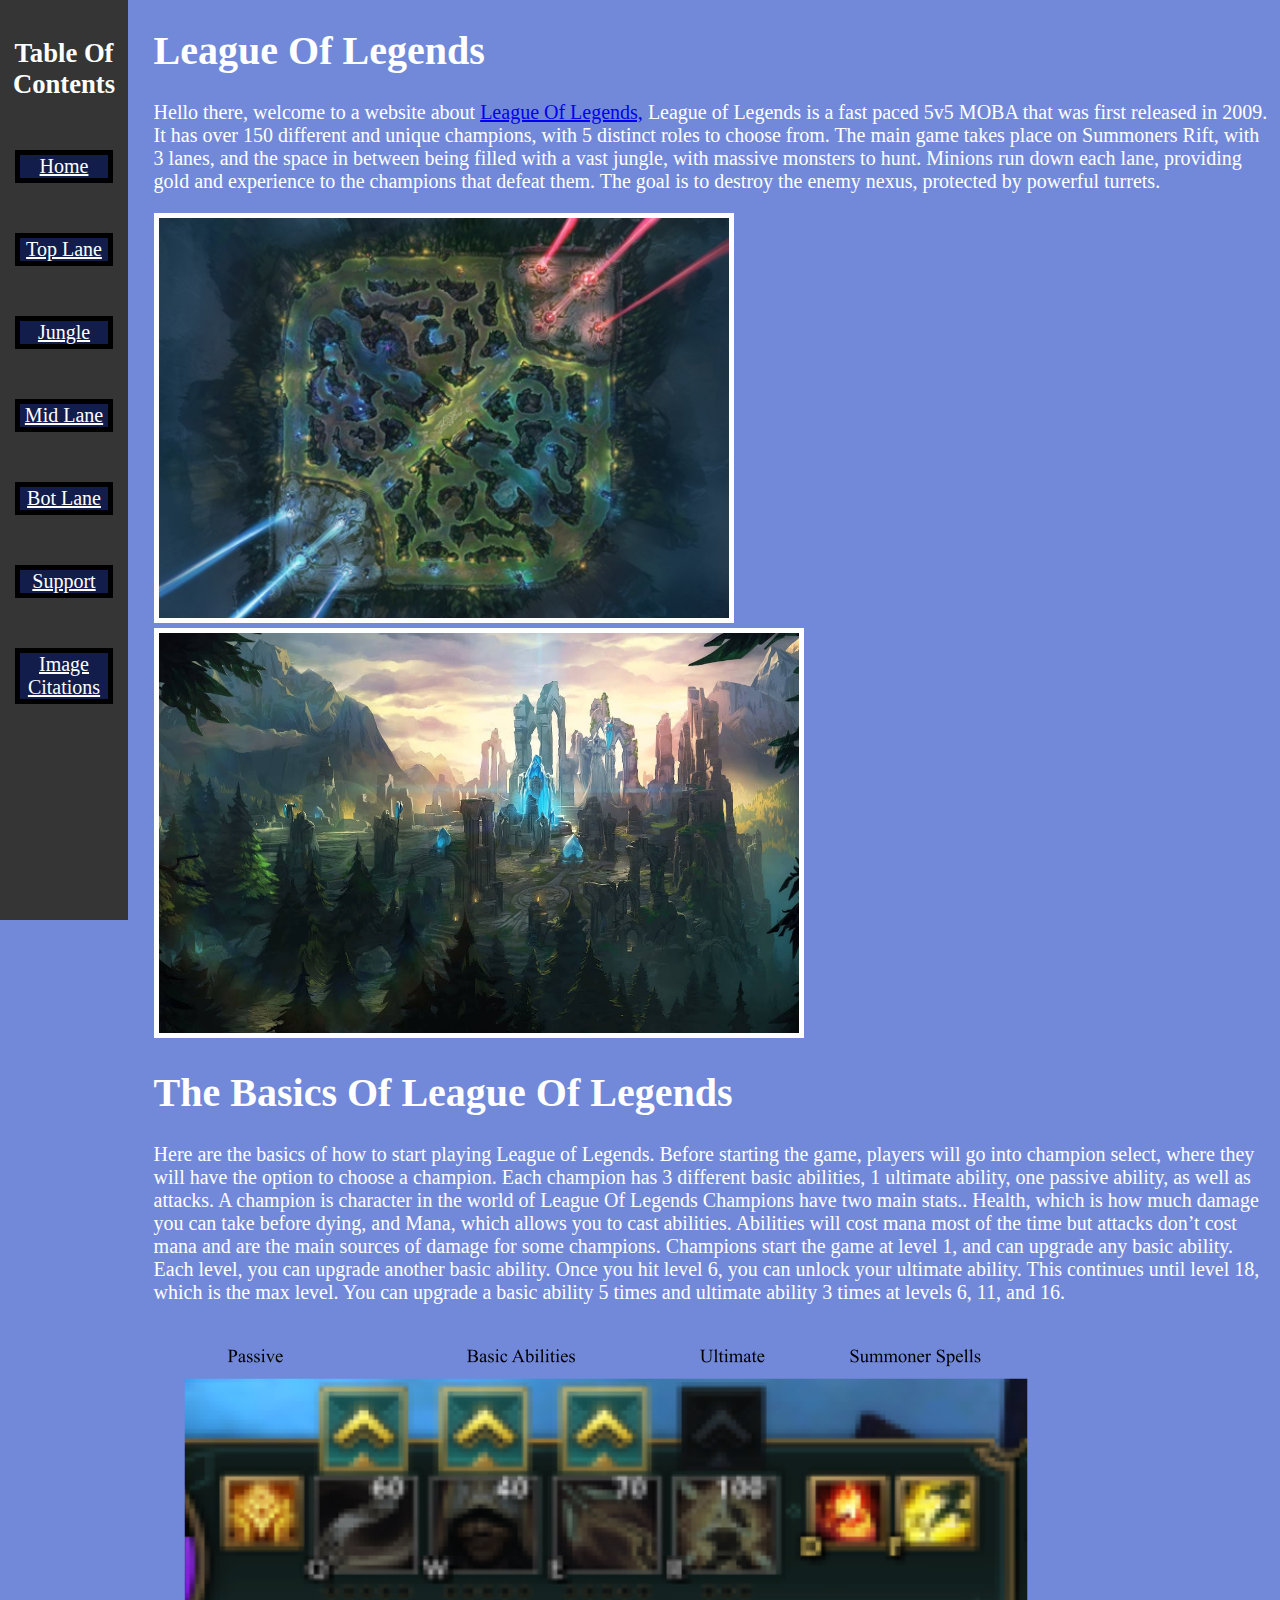
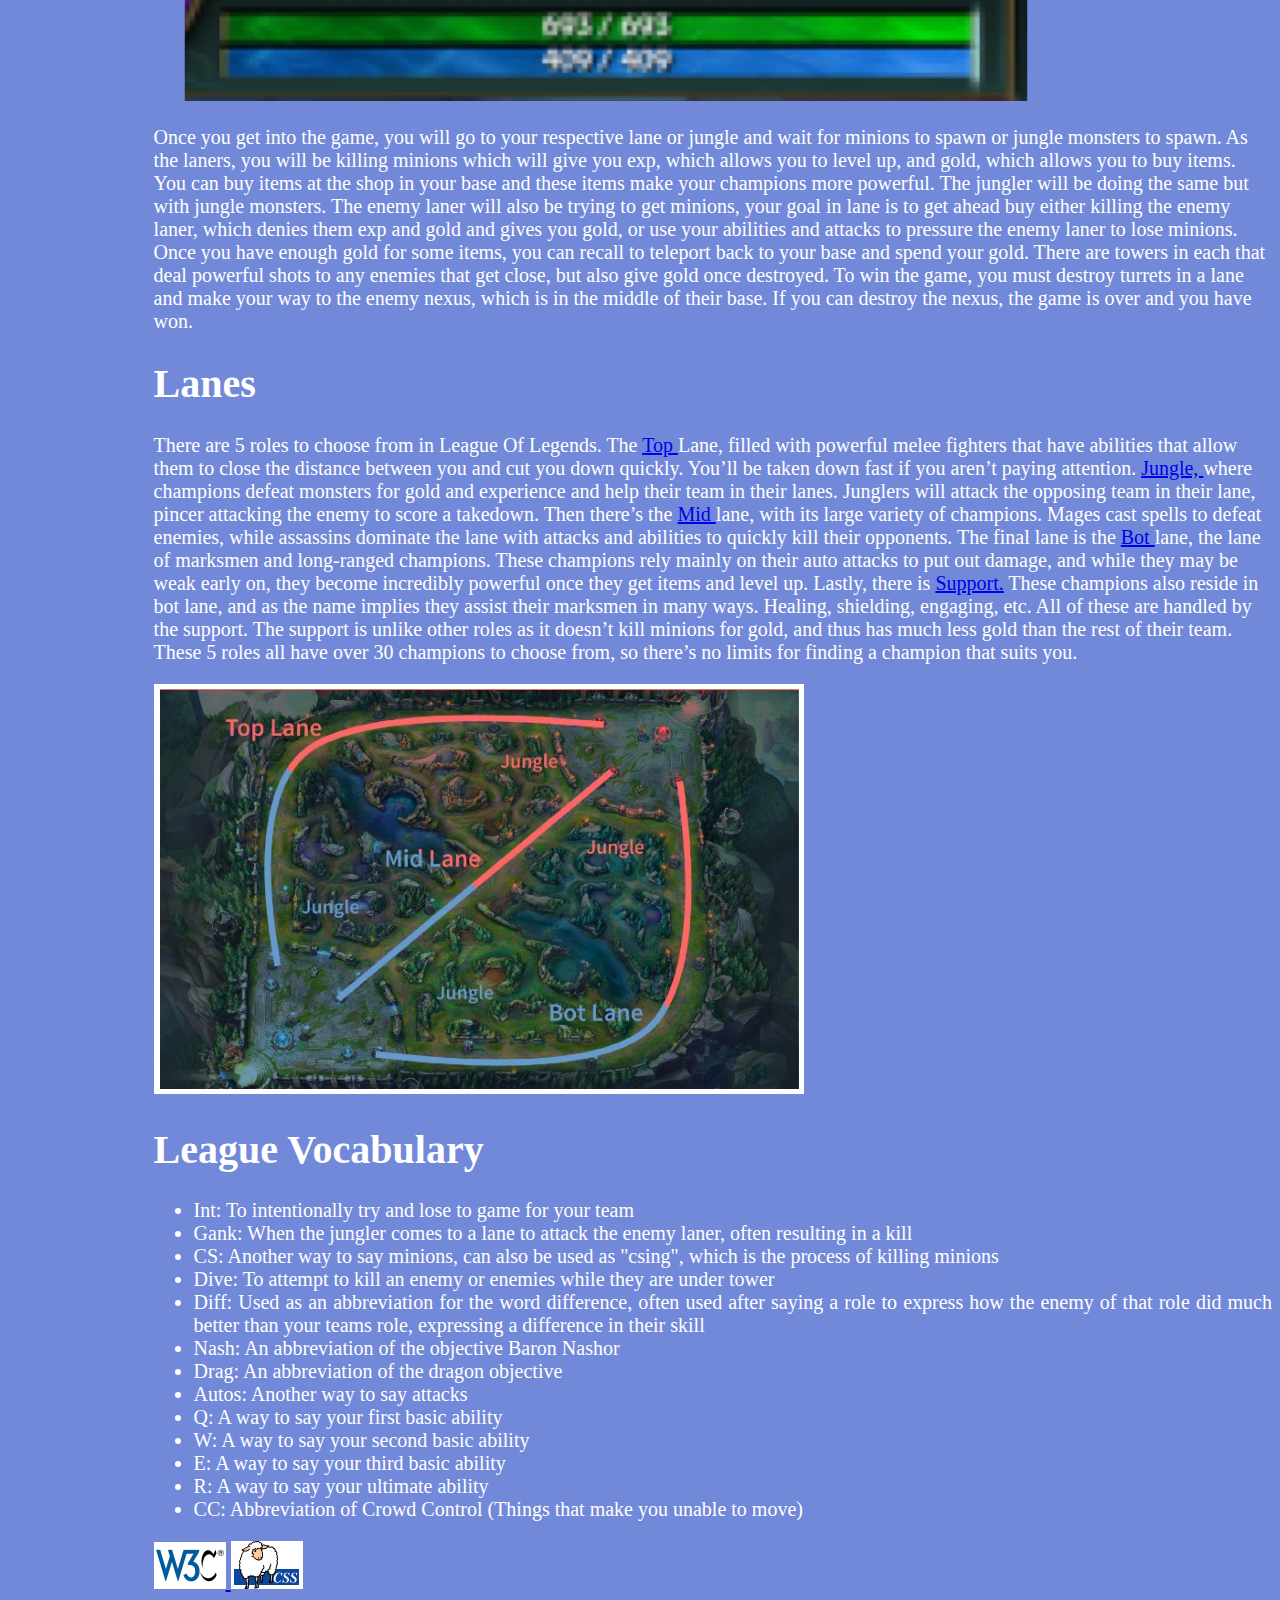
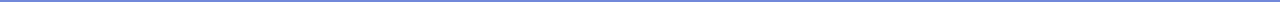
==== commit 8a18010f: "Update index.html" ====
--- a/index.html
+++ b/index.html
@@ -7,7 +7,7 @@
 	</head>
 	<body>
 		<h1> League Of Legends</h1>
-		<p> Hello there, welcome to a website about <a href = "https://www.leagueoflegends.com/"> League Of Legends,</a>  League of Legends is a fast paced 5v5 MOBA that was first released in 2009. It has over 150 different and unique champions, with 5 distinct roles to choose from. The main game takes place on Summoners Rift, with 3 lanes, and the space in between being filled with a vast jungle, with massive monsters to hunt. Minions run down each lane, providing gold and experience to the champions that defeat them. The goal is to destory the enemy nexus, protected by powerful turrets.</p>
+		<p> Hello there, welcome to a website about <a href = "https://www.leagueoflegends.com/"> League Of Legends,</a>  League of Legends is a fast paced 5v5 MOBA that was first released in 2009. It has over 150 different and unique champions, with 5 distinct roles to choose from. The main game takes place on Summoners Rift, with 3 lanes, and the space in between being filled with a vast jungle, with massive monsters to hunt. Minions run down each lane, providing gold and experience to the champions that defeat them. The goal is to destroy the enemy nexus, protected by powerful turrets.</p>
 		<!-- Linking the 2 images -->
 		<img class = "rift" src = "summonersrift.jpg" alt = "Picture Of Summoners Rift In The Game" />
 		<img class = "rift" src = "summonersrift2.jpg" alt = "Picture Of Summoners Rift Drawn" width = 640 />
@@ -23,11 +23,11 @@
             <p class = "border"> <a class = "content" href = "cite.html"> Image Citations </a> </p>
 		</div>
 		<h1 id = "basics"> The Basics Of League Of Legends </h1>
-		<p> Here are the basics of how to start playing League of Legends. Before starting the game, players will go into champion select, where they will have the option to choose a champion. Each champion has 3 different basic abilities, 1 ultimate ability, one passive ability, as well as attacks. Champion&rsquo;s have two main stats. Health, which is how much damage you can take before dying, and Mana, which allows you to cast abilities. Abilities will cost mana most of the time but attacks don&rsquo;t cost mana and are the main sources of damage for some champions. Champions start the game at level 1, and can upgrade any basic ability. Each level, you can upgrade another basic ability. Once you hit level 6, you can unlock your ultimate ability. This continues until level 18, which is the max level. You can upgrade a basic ability 5 times and ultimate ability 3 times at levels 6, 11, and 16. </p>
+		<p> Here are the basics of how to start playing League of Legends. Before starting the game, players will go into champion select, where they will have the option to choose a champion. Each champion has 3 different basic abilities, 1 ultimate ability, one passive ability, as well as attacks. A champion is character in the world of League Of Legends Champions have two main stats.. Health, which is how much damage you can take before dying, and Mana, which allows you to cast abilities. Abilities will cost mana most of the time but attacks don&rsquo;t cost mana and are the main sources of damage for some champions. Champions start the game at level 1, and can upgrade any basic ability. Each level, you can upgrade another basic ability. Once you hit level 6, you can unlock your ultimate ability. This continues until level 18, which is the max level. You can upgrade a basic ability 5 times and ultimate ability 3 times at levels 6, 11, and 16. </p>
 		<img src = "abilities1.png" alt = "Ingame picture of League of Legends Abilities"/>
 		<p> Once you get into the game, you will go to your respective lane or jungle and wait for minions to spawn or jungle monsters to spawn. As the laners, you will be killing minions which will give you exp, which allows you to level up, and gold, which allows you to buy items. You can buy items at the shop in your base and these items make your champions more powerful. The jungler will be doing the same but with jungle monsters. The enemy laner will also be trying to get minions, your goal in lane is to get ahead buy either killing the enemy laner, which denies them exp and gold and gives you gold, or use your abilities and attacks to pressure the enemy laner to lose minions. Once you have enough gold for some items, you can recall to teleport back to your base and spend your gold. There are towers in each that deal powerful shots to any enemies that get close, but also give gold once destroyed. To win the game, you must destroy turrets in a lane and make your way to the enemy nexus, which is in the middle of their base. If you can destroy the nexus, the game is over and you have won. </p>
 		<h1 id = "lanes"> Lanes </h1>
-		<p> There are 5 roles to choose from in League Of Legends. The <a href="top.html"> Top </a> Lane, filled with powerful melee fighters that have abilites that allow to them to close the distance between you and cut you down quickly. You&rsquo;ll be taken down fast if you aren&rsquo;t paying attention. <a href="jungle.html"> Jungle, </a> where champions defeat monsters for gold and experience and help their team in their lanes. Junglers will attack the opposing team in their lane, pincer attacking the enemy to score a takedown. Then there&rsquo;s the <a href="mid.html"> Mid </a> lane, with it&rsquo;s large variety of champions. Mages cast spells to defeat enemies, while assassins dominate the lane with attacks and abilities to quickly kill their opponents. The final lane is the <a href="bot.html"> Bot </a> lane, the lane of marksmen and long-ranged champions. These champions rely mainly on their auto attacks to put out damage, and while they may be weak early on, they become incredibly powerful once they get items and level up. Lastly, there is <a href="support.html"> Support.</a> These champions also reside in bot lane, and as the name implies they assist their marksmen in many ways. Healing, shielding, engage, etc. All of these are handled by the support. The support is unlike other roles as it doesn&rsquo;t kill minions for gold, and thus has much less gold than the rest of their team. These 5 roles all have over 30 champions to choose from, so there&rsquo;s no limits for finding a champion that suits you. </p>
+		<p> There are 5 roles to choose from in League Of Legends. The <a href="top.html"> Top </a> Lane, filled with powerful melee fighters that have abilities that allow them to close the distance between you and cut you down quickly. You&rsquo;ll be taken down fast if you aren&rsquo;t paying attention. <a href="jungle.html"> Jungle, </a> where champions defeat monsters for gold and experience and help their team in their lanes. Junglers will attack the opposing team in their lane, pincer attacking the enemy to score a takedown. Then there&rsquo;s the <a href="mid.html"> Mid </a> lane, with its large variety of champions. Mages cast spells to defeat enemies, while assassins dominate the lane with attacks and abilities to quickly kill their opponents. The final lane is the <a href="bot.html"> Bot </a> lane, the lane of marksmen and long-ranged champions. These champions rely mainly on their auto attacks to put out damage, and while they may be weak early on, they become incredibly powerful once they get items and level up. Lastly, there is <a href="support.html"> Support.</a> These champions also reside in bot lane, and as the name implies they assist their marksmen in many ways. Healing, shielding, engaging, etc. All of these are handled by the support. The support is unlike other roles as it doesn&rsquo;t kill minions for gold, and thus has much less gold than the rest of their team. These 5 roles all have over 30 champions to choose from, so there&rsquo;s no limits for finding a champion that suits you. </p>
 		<img class = "rift" src = "summonersriftlanes.jpeg" alt = "Picture of Summoners Rift with lanes drawn" />
 		<h1 id = "vocab" class = "justify"> League Vocabulary </h1>
 		<!-- List that's justified-->
@@ -54,4 +54,4 @@
 			<img src = "css.png" alt = "CSS Validator" />
 		</a>
     </body>
-</html>+</html>
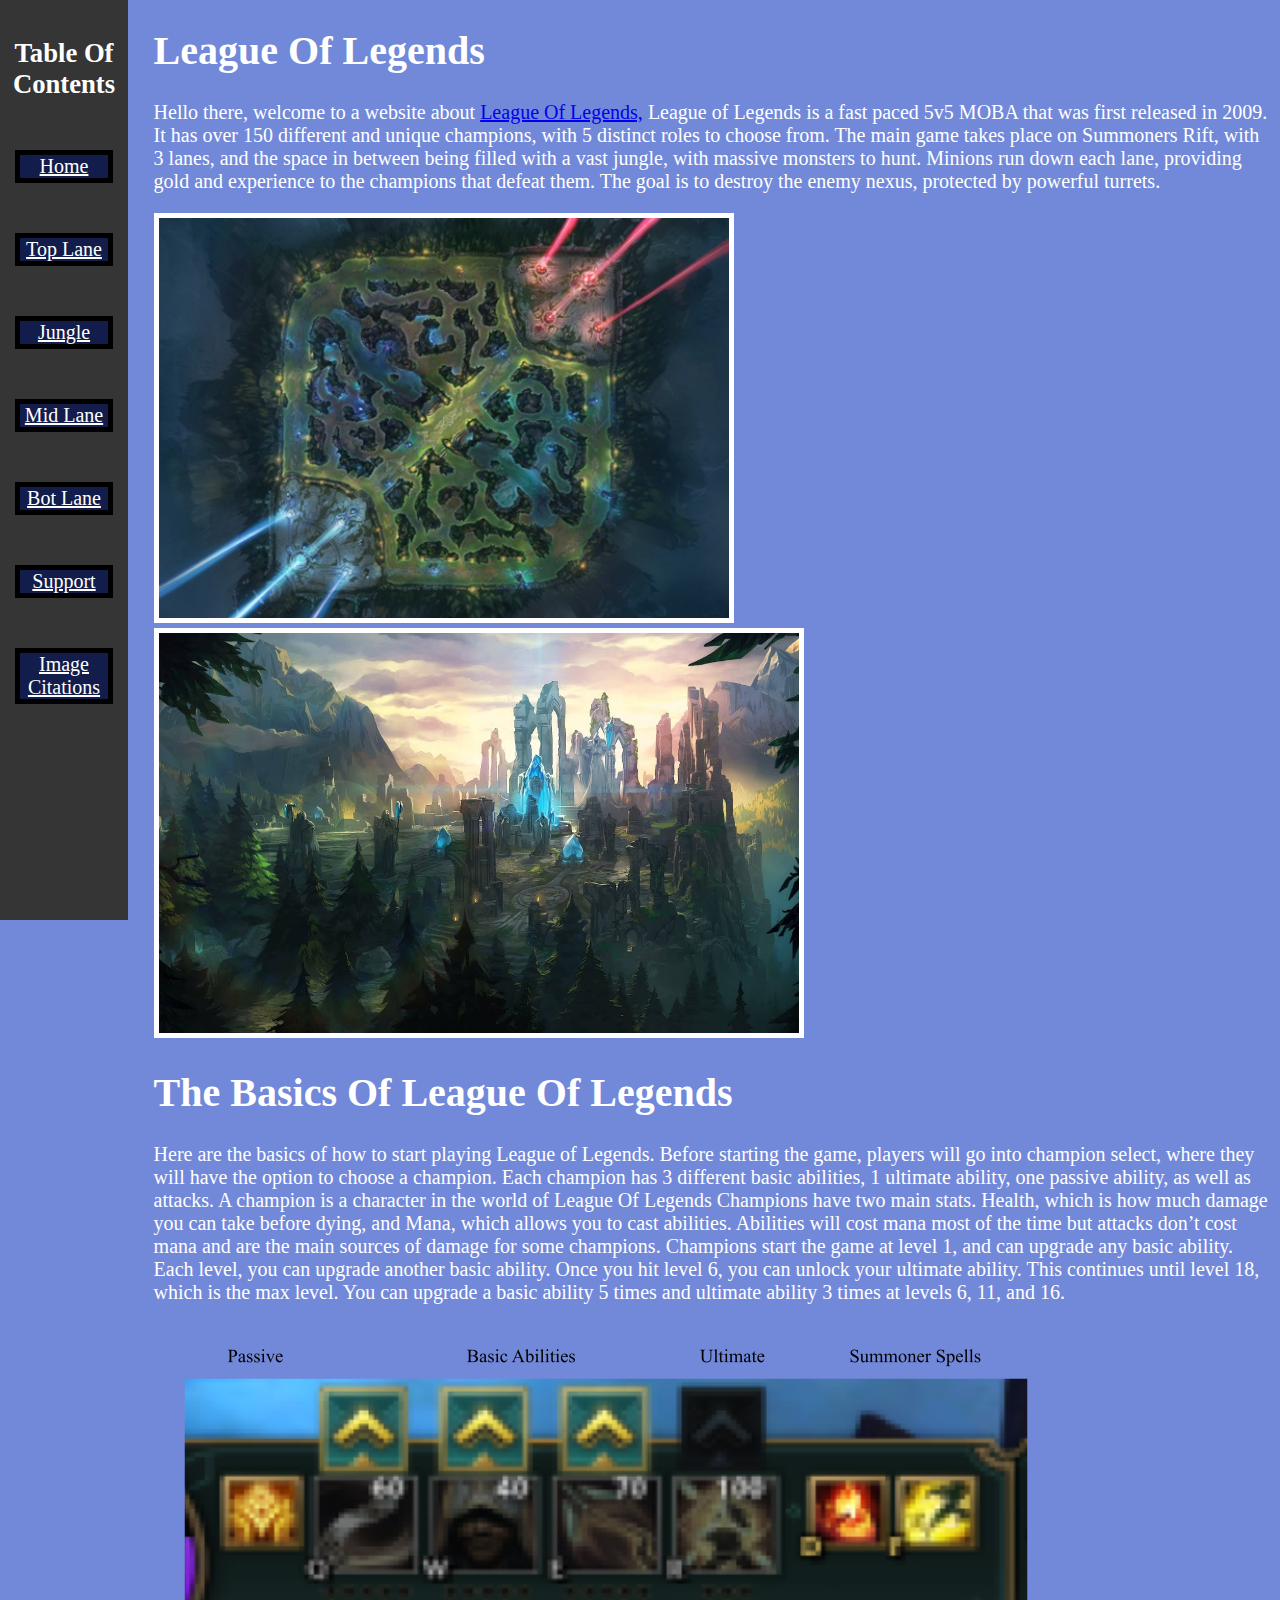
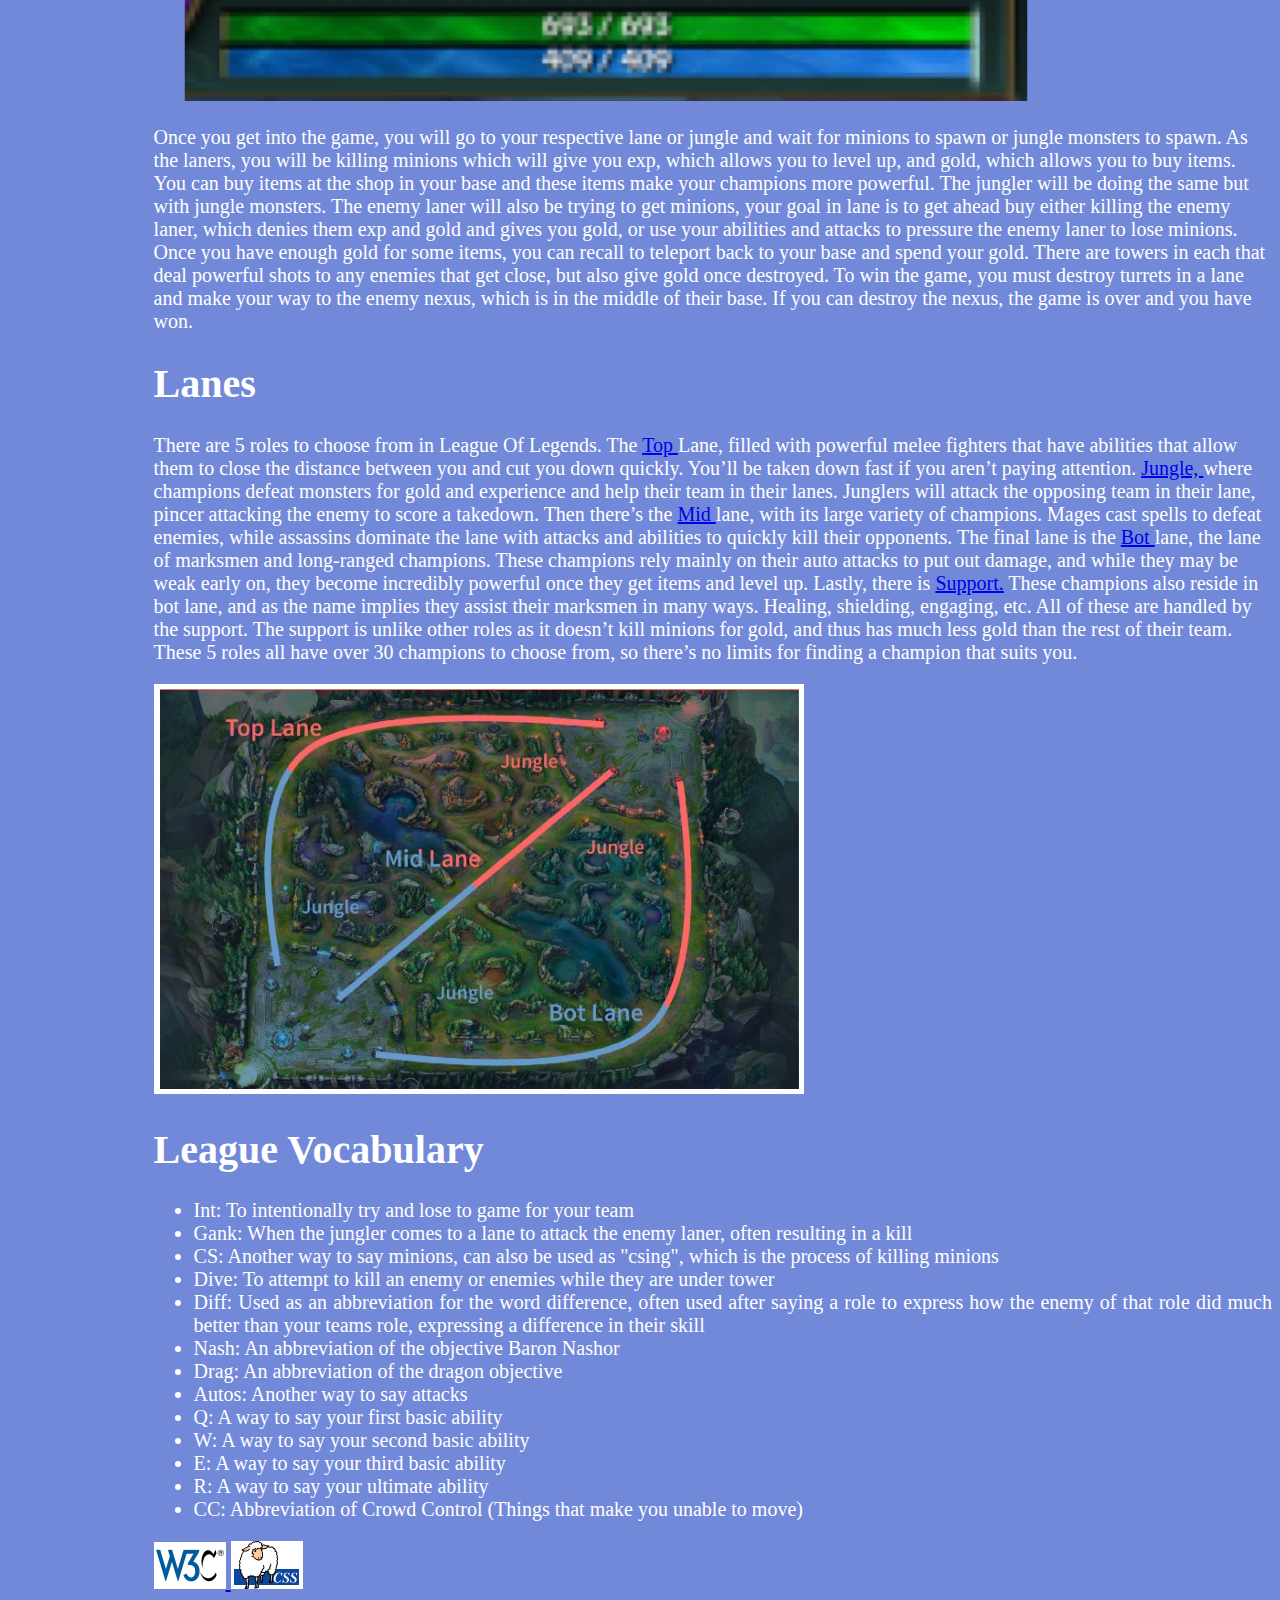
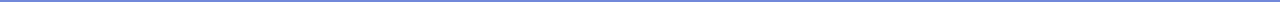
==== commit 64751059: "Update index.html" ====
--- a/index.html
+++ b/index.html
@@ -1,3 +1,4 @@
+
 <!doctype html>
 <html lang = "en">
 	<head>
@@ -23,14 +24,14 @@
             <p class = "border"> <a class = "content" href = "cite.html"> Image Citations </a> </p>
 		</div>
 		<h1 id = "basics"> The Basics Of League Of Legends </h1>
-		<p> Here are the basics of how to start playing League of Legends. Before starting the game, players will go into champion select, where they will have the option to choose a champion. Each champion has 3 different basic abilities, 1 ultimate ability, one passive ability, as well as attacks. A champion is character in the world of League Of Legends Champions have two main stats.. Health, which is how much damage you can take before dying, and Mana, which allows you to cast abilities. Abilities will cost mana most of the time but attacks don&rsquo;t cost mana and are the main sources of damage for some champions. Champions start the game at level 1, and can upgrade any basic ability. Each level, you can upgrade another basic ability. Once you hit level 6, you can unlock your ultimate ability. This continues until level 18, which is the max level. You can upgrade a basic ability 5 times and ultimate ability 3 times at levels 6, 11, and 16. </p>
+		<p> Here are the basics of how to start playing League of Legends. Before starting the game, players will go into champion select, where they will have the option to choose a champion. Each champion has 3 different basic abilities, 1 ultimate ability, one passive ability, as well as attacks. A champion is a character in the world of League Of Legends Champions have two main stats. Health, which is how much damage you can take before dying, and Mana, which allows you to cast abilities. Abilities will cost mana most of the time but attacks don&rsquo;t cost mana and are the main sources of damage for some champions. Champions start the game at level 1, and can upgrade any basic ability. Each level, you can upgrade another basic ability. Once you hit level 6, you can unlock your ultimate ability. This continues until level 18, which is the max level. You can upgrade a basic ability 5 times and ultimate ability 3 times at levels 6, 11, and 16. </p>
 		<img src = "abilities1.png" alt = "Ingame picture of League of Legends Abilities"/>
 		<p> Once you get into the game, you will go to your respective lane or jungle and wait for minions to spawn or jungle monsters to spawn. As the laners, you will be killing minions which will give you exp, which allows you to level up, and gold, which allows you to buy items. You can buy items at the shop in your base and these items make your champions more powerful. The jungler will be doing the same but with jungle monsters. The enemy laner will also be trying to get minions, your goal in lane is to get ahead buy either killing the enemy laner, which denies them exp and gold and gives you gold, or use your abilities and attacks to pressure the enemy laner to lose minions. Once you have enough gold for some items, you can recall to teleport back to your base and spend your gold. There are towers in each that deal powerful shots to any enemies that get close, but also give gold once destroyed. To win the game, you must destroy turrets in a lane and make your way to the enemy nexus, which is in the middle of their base. If you can destroy the nexus, the game is over and you have won. </p>
 		<h1 id = "lanes"> Lanes </h1>
 		<p> There are 5 roles to choose from in League Of Legends. The <a href="top.html"> Top </a> Lane, filled with powerful melee fighters that have abilities that allow them to close the distance between you and cut you down quickly. You&rsquo;ll be taken down fast if you aren&rsquo;t paying attention. <a href="jungle.html"> Jungle, </a> where champions defeat monsters for gold and experience and help their team in their lanes. Junglers will attack the opposing team in their lane, pincer attacking the enemy to score a takedown. Then there&rsquo;s the <a href="mid.html"> Mid </a> lane, with its large variety of champions. Mages cast spells to defeat enemies, while assassins dominate the lane with attacks and abilities to quickly kill their opponents. The final lane is the <a href="bot.html"> Bot </a> lane, the lane of marksmen and long-ranged champions. These champions rely mainly on their auto attacks to put out damage, and while they may be weak early on, they become incredibly powerful once they get items and level up. Lastly, there is <a href="support.html"> Support.</a> These champions also reside in bot lane, and as the name implies they assist their marksmen in many ways. Healing, shielding, engaging, etc. All of these are handled by the support. The support is unlike other roles as it doesn&rsquo;t kill minions for gold, and thus has much less gold than the rest of their team. These 5 roles all have over 30 champions to choose from, so there&rsquo;s no limits for finding a champion that suits you. </p>
 		<img class = "rift" src = "summonersriftlanes.jpeg" alt = "Picture of Summoners Rift with lanes drawn" />
 		<h1 id = "vocab" class = "justify"> League Vocabulary </h1>
-		<!-- List that's justified-->
+		<!-- List that is justified-->
 		<ul class = "justify">
 			<li> Int: To intentionally try and lose to game for your team </li>
 			<li> Gank: When the jungler comes to a lane to attack the enemy laner, often resulting in a kill </li>
--- a/basic.css
+++ b/basic.css
@@ -22,7 +22,7 @@
 {
 	font-size: 20pt;
 }
-/* Makes the navbar, height is full page, it can't move*/
+/* Makes the navbar, height is full page, it cannot move*/
 #navbar 
 {
 	height: 100%; 
@@ -48,6 +48,7 @@
 	color: white;
 
 }
+/* Creates the black border border*, gives a small left and right margin, changes background colour. This is all for the navbar borders.*/
 .border
 {
 	border-color: black;
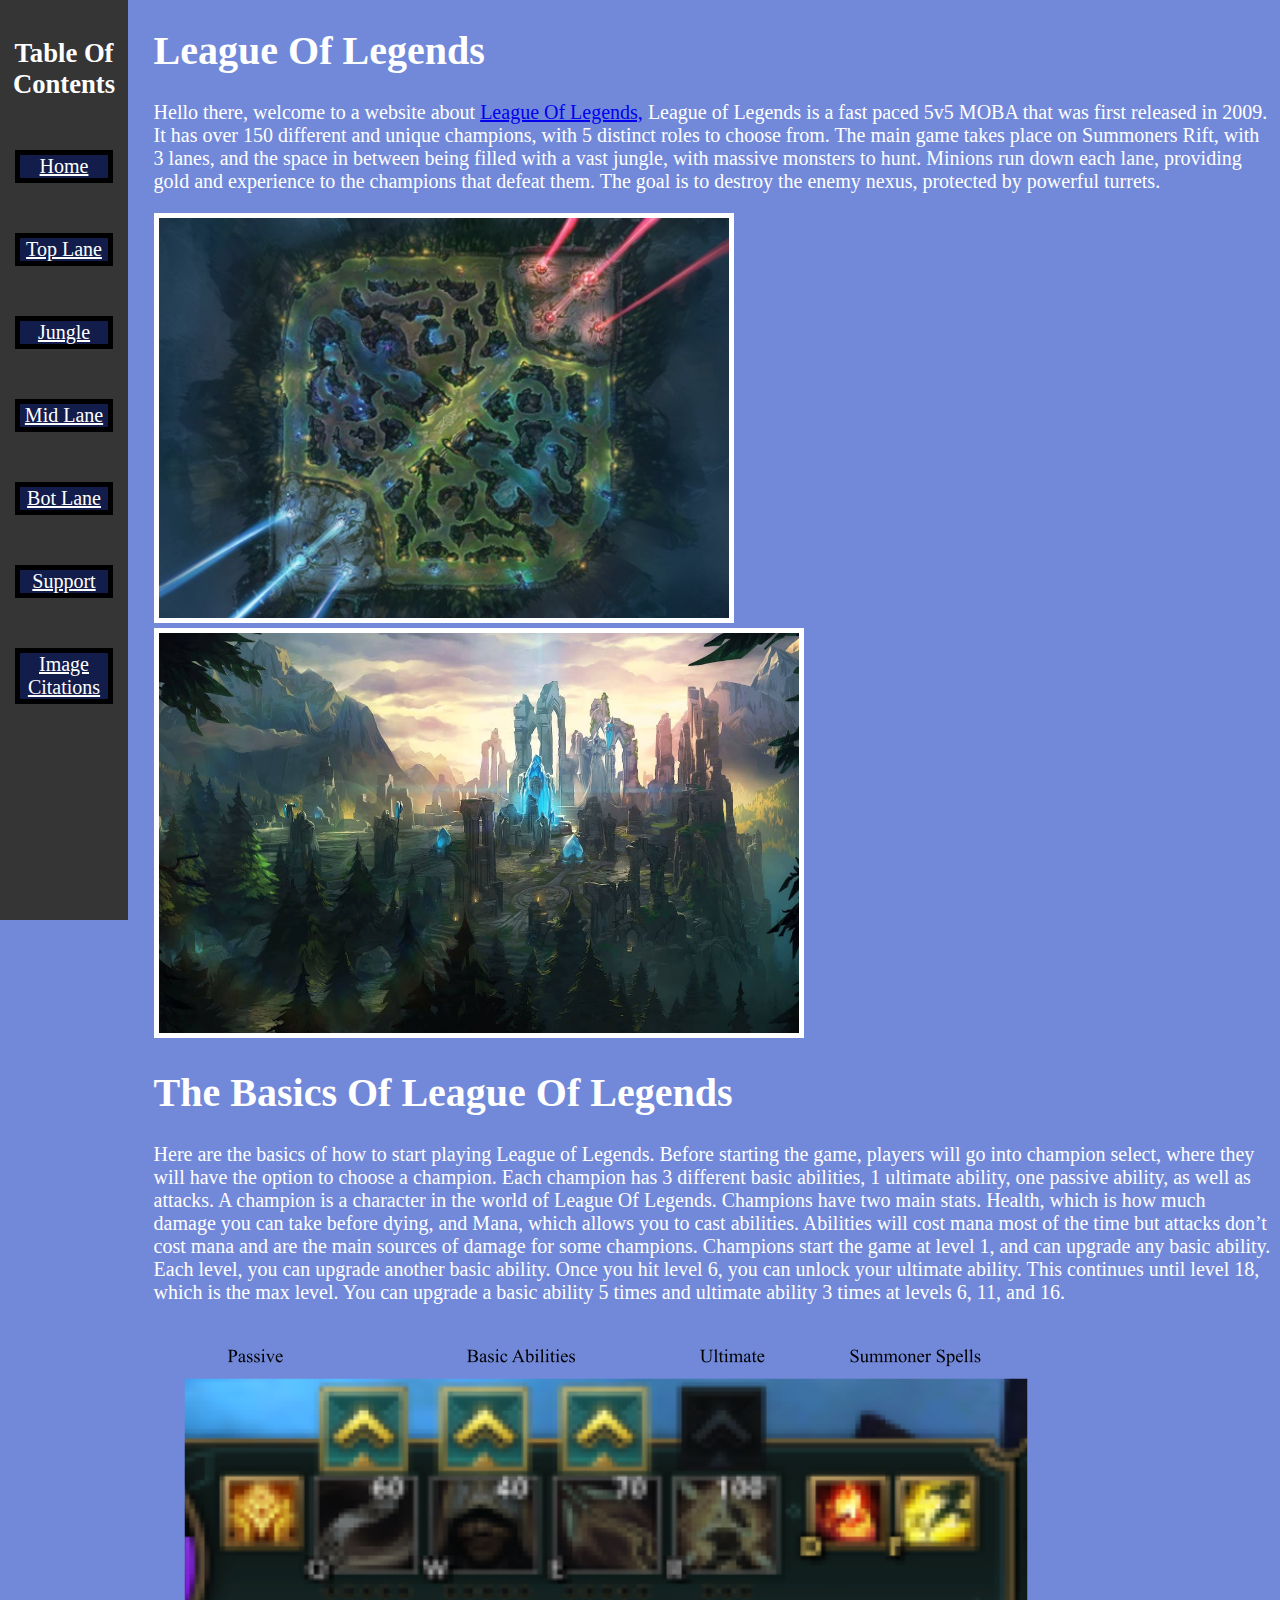
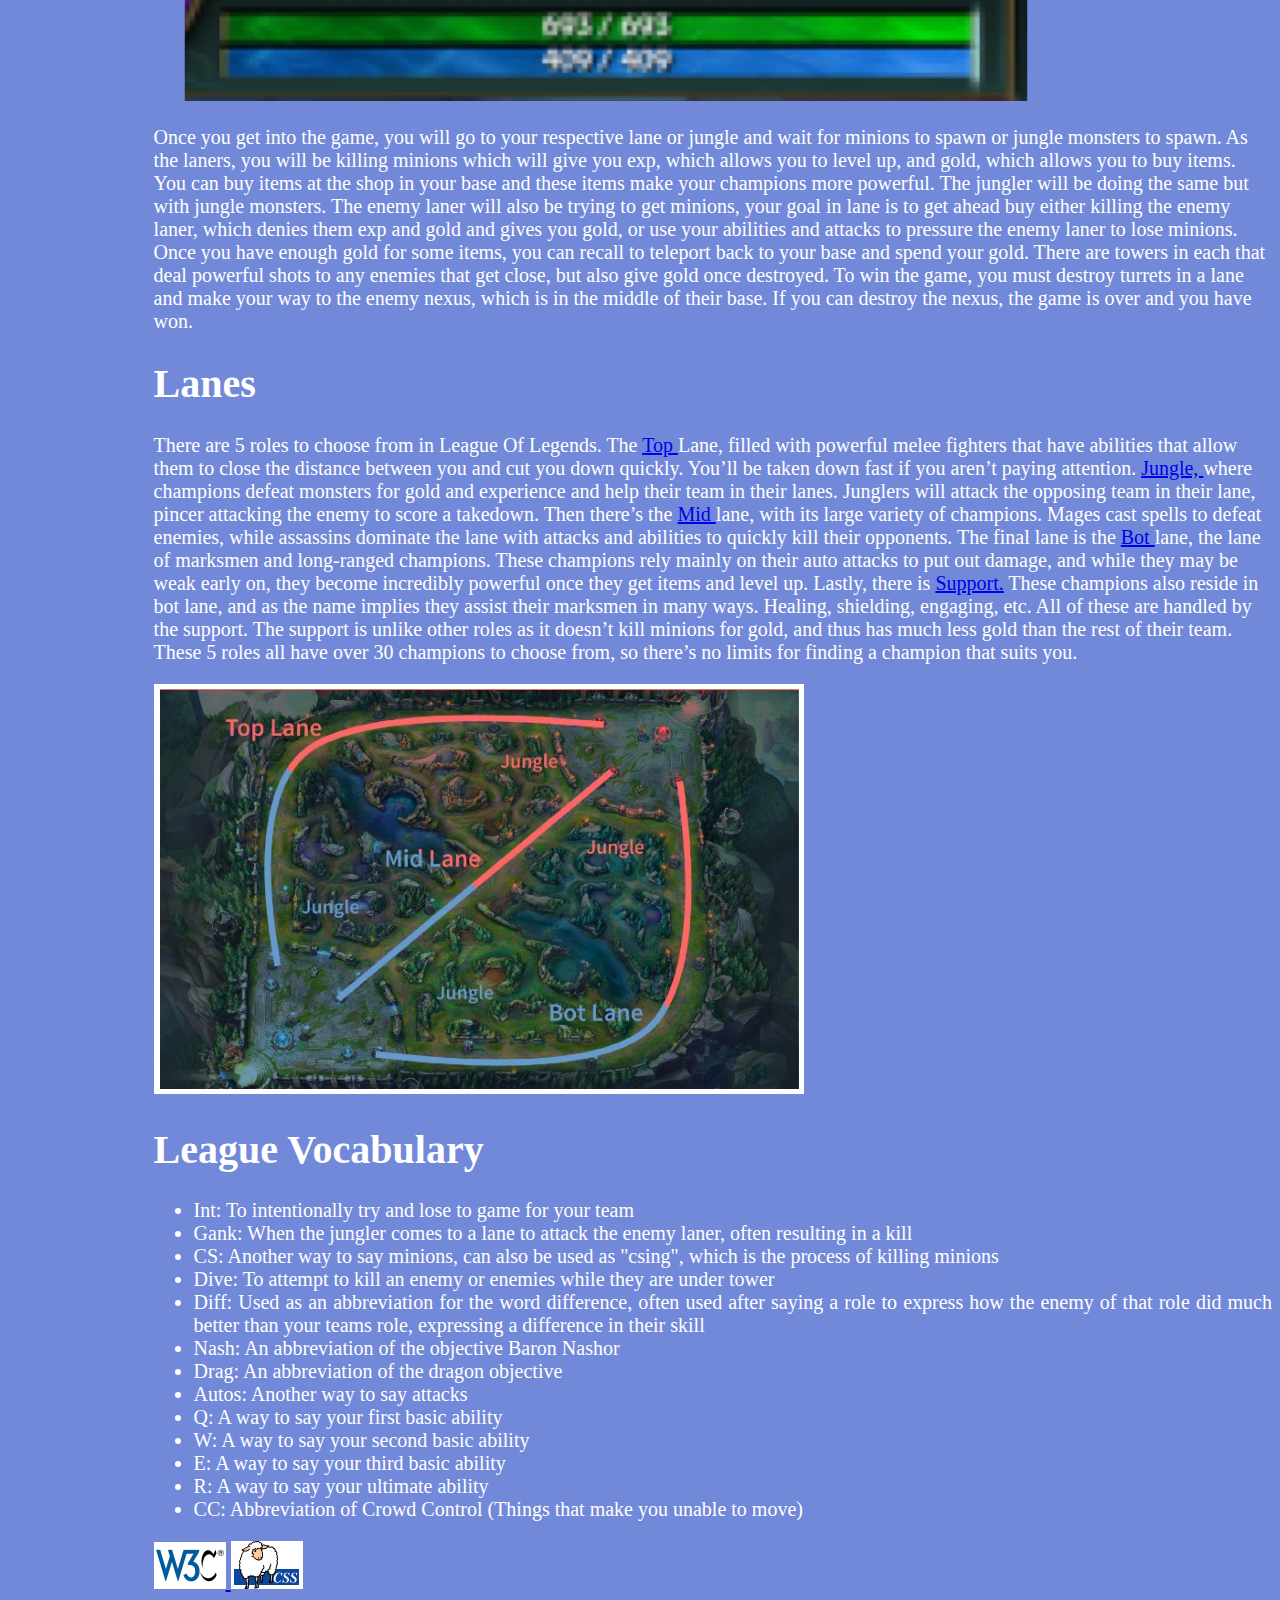
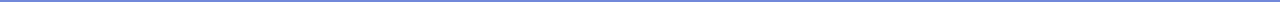
==== commit 3460ddfd: "Update index.html" ====
--- a/index.html
+++ b/index.html
@@ -24,7 +24,7 @@
             <p class = "border"> <a class = "content" href = "cite.html"> Image Citations </a> </p>
 		</div>
 		<h1 id = "basics"> The Basics Of League Of Legends </h1>
-		<p> Here are the basics of how to start playing League of Legends. Before starting the game, players will go into champion select, where they will have the option to choose a champion. Each champion has 3 different basic abilities, 1 ultimate ability, one passive ability, as well as attacks. A champion is a character in the world of League Of Legends Champions have two main stats. Health, which is how much damage you can take before dying, and Mana, which allows you to cast abilities. Abilities will cost mana most of the time but attacks don&rsquo;t cost mana and are the main sources of damage for some champions. Champions start the game at level 1, and can upgrade any basic ability. Each level, you can upgrade another basic ability. Once you hit level 6, you can unlock your ultimate ability. This continues until level 18, which is the max level. You can upgrade a basic ability 5 times and ultimate ability 3 times at levels 6, 11, and 16. </p>
+		<p> Here are the basics of how to start playing League of Legends. Before starting the game, players will go into champion select, where they will have the option to choose a champion. Each champion has 3 different basic abilities, 1 ultimate ability, one passive ability, as well as attacks. A champion is a character in the world of League Of Legends. Champions have two main stats. Health, which is how much damage you can take before dying, and Mana, which allows you to cast abilities. Abilities will cost mana most of the time but attacks don&rsquo;t cost mana and are the main sources of damage for some champions. Champions start the game at level 1, and can upgrade any basic ability. Each level, you can upgrade another basic ability. Once you hit level 6, you can unlock your ultimate ability. This continues until level 18, which is the max level. You can upgrade a basic ability 5 times and ultimate ability 3 times at levels 6, 11, and 16. </p>
 		<img src = "abilities1.png" alt = "Ingame picture of League of Legends Abilities"/>
 		<p> Once you get into the game, you will go to your respective lane or jungle and wait for minions to spawn or jungle monsters to spawn. As the laners, you will be killing minions which will give you exp, which allows you to level up, and gold, which allows you to buy items. You can buy items at the shop in your base and these items make your champions more powerful. The jungler will be doing the same but with jungle monsters. The enemy laner will also be trying to get minions, your goal in lane is to get ahead buy either killing the enemy laner, which denies them exp and gold and gives you gold, or use your abilities and attacks to pressure the enemy laner to lose minions. Once you have enough gold for some items, you can recall to teleport back to your base and spend your gold. There are towers in each that deal powerful shots to any enemies that get close, but also give gold once destroyed. To win the game, you must destroy turrets in a lane and make your way to the enemy nexus, which is in the middle of their base. If you can destroy the nexus, the game is over and you have won. </p>
 		<h1 id = "lanes"> Lanes </h1>
